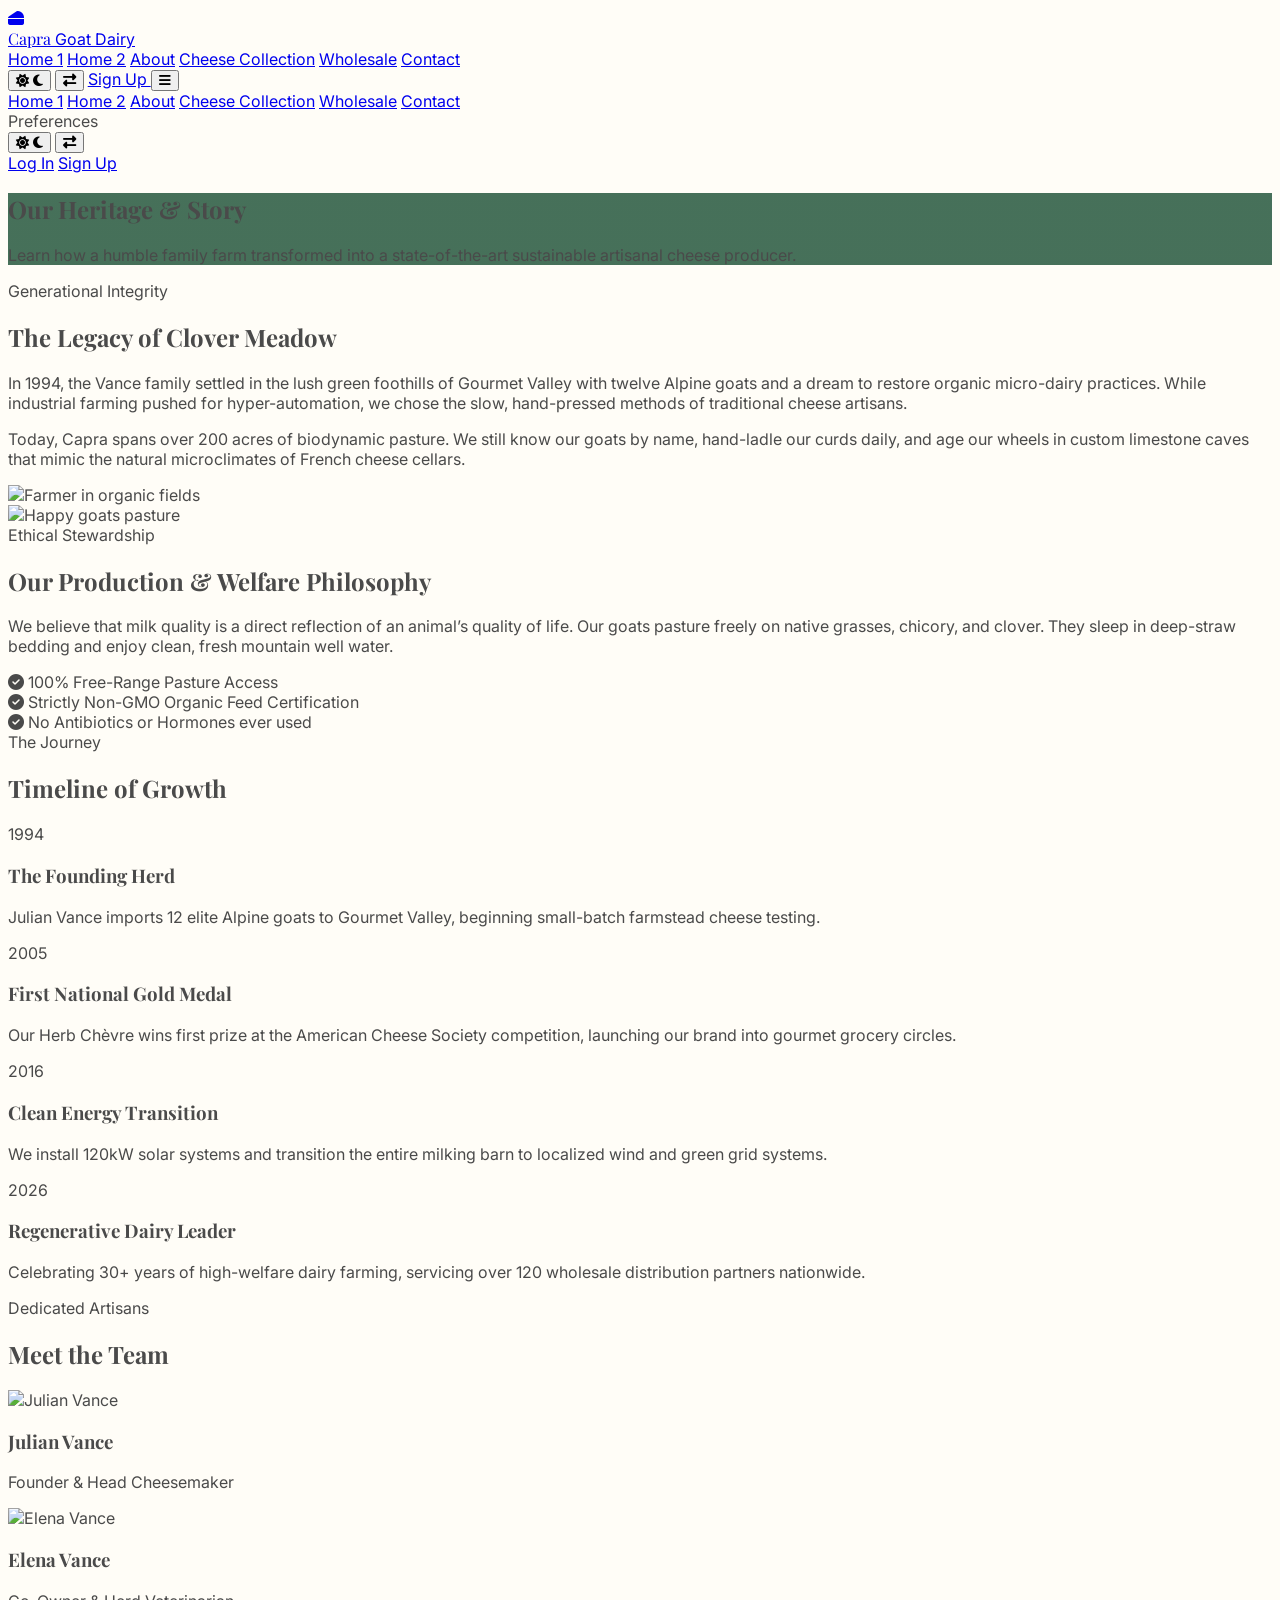
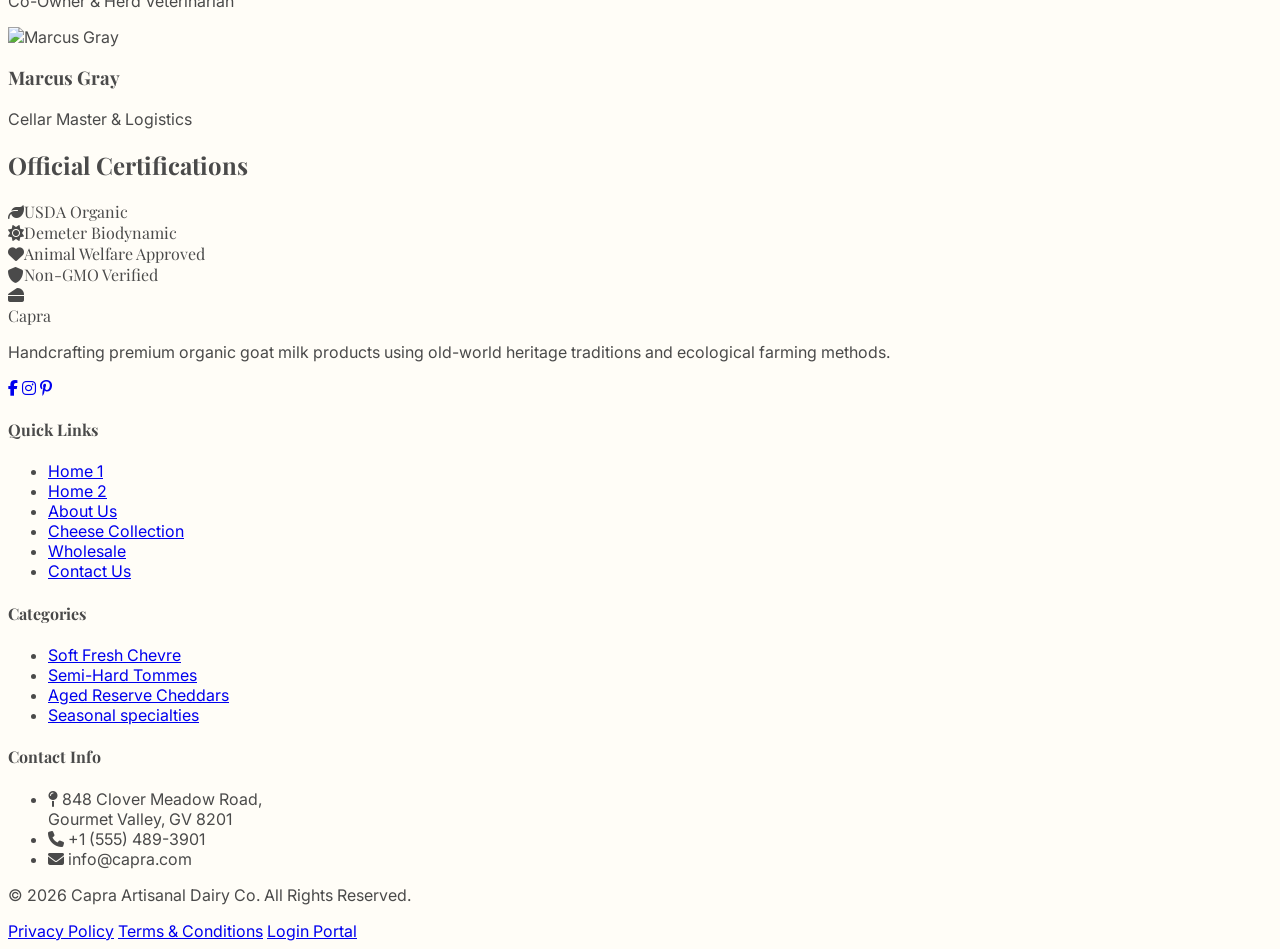
==== about.html @ 6d939532 "index" ====
<!DOCTYPE html>
<html lang="en" dir="ltr" class="scroll-smooth">

<head>
  <meta charset="UTF-8">
  <meta name="viewport" content="width=device-width, initial-scale=1.0">
  <title>Capra | About Our Heritage & Ethical Dairy Values</title>
  <meta name="description"
    content="Learn about Capra's multi-generational story, organic cheesemaking philosophies, animal welfare standards, and dedicated farming team.">
  <link rel="icon" type="image/svg+xml" href="favicon.svg">

  <!-- Tailwind CSS CDN -->
  <script src="https://cdn.tailwindcss.com"></script>
  <script>
    tailwind.config = {
      darkMode: 'class',
      theme: {
        extend: {
          colors: {
            creamWhite: '#FFFDF7',
            sage: '#7CBF7C',
            meadow: '#4CAF50',
            honey: '#F5B941',
            cheese: '#FFD66B',
            orange: '#F28C38',
            forest: '#184D32',
            brown: '#5A3E2B',
            softBeige: '#F8F2E8',
            headingDark: '#173A2E',
            bodyDark: '#4A4A4A',
            mutedDark: '#6E6E6E',
          },
          fontFamily: {
            playfair: ['Playfair Display', 'serif'],
            inter: ['Inter', 'sans-serif'],
          }
        }
      }
    }
  </script>

  <!-- Custom CSS & FontAwesome & AOS -->
  <link rel="stylesheet" href="css/custom.css">
  <link rel="stylesheet" href="https://cdnjs.cloudflare.com/ajax/libs/font-awesome/6.4.0/css/all.min.css">
  <link rel="stylesheet" href="https://unpkg.com/aos@next/dist/aos.css">
</head>

<body
  class="bg-creamWhite text-bodyDark dark:bg-[#111612] dark:text-[#E2E8F0] min-h-screen flex flex-col relative overflow-x-hidden">



  <!-- Scroll Progress -->
  <div id="scroll-progress"></div>

  <!-- Sticky Header / Navbar -->
  <header
    class="sticky top-0 z-50 bg-white/80 dark:bg-[#111612]/80 backdrop-blur-md border-b border-sage/10 shadow-sm transition-all duration-300">
    <div class="max-w-7xl mx-auto px-4 sm:px-6 lg:px-8">
      <div class="flex items-center justify-between h-20">
        <!-- Logo -->
        <a href="index.html" class="flex items-center space-x-3 rtl:space-x-reverse group">
          <div
            class="w-12 h-12 bg-forest dark:bg-sage rounded-xl flex items-center justify-center shadow-lg group-hover:scale-105 transition-transform duration-300">
            <i class="fa-solid fa-cheese text-creamWhite dark:text-forest text-2xl"></i>
          </div>
          <div class="flex flex-col">
            <span
              class="font-playfair font-bold text-2xl text-headingDark dark:text-creamWhite leading-tight tracking-wide">Capra</span>
            <span class="text-[10px] tracking-widest uppercase font-inter text-sage dark:text-cheese font-semibold">Goat
              Dairy</span>
          </div>
        </a>

        <!-- Desktop Navigation -->
        <nav
          class="hidden lg:flex space-x-8 rtl:space-x-reverse font-inter font-medium text-sm lg:text-base animate-fade-in">
          <a href="index.html"
            class="text-bodyDark dark:text-gray-300 hover:text-forest dark:hover:text-sage px-1 py-2 transition-colors">Home
            1</a>
          <a href="home2.html"
            class="text-bodyDark dark:text-gray-300 hover:text-forest dark:hover:text-sage px-1 py-2 transition-colors">Home
            2</a>
          <a href="about.html"
            class="text-forest dark:text-sage border-b-2 border-forest dark:border-sage px-1 py-2 transition-colors">About</a>
          <a href="collection.html"
            class="text-bodyDark dark:text-gray-300 hover:text-forest dark:hover:text-sage px-1 py-2 transition-colors">Cheese
            Collection</a>
          <a href="wholesale.html"
            class="text-bodyDark dark:text-gray-300 hover:text-forest dark:hover:text-sage px-1 py-2 transition-colors">Wholesale</a>
          <a href="contact.html"
            class="text-bodyDark dark:text-gray-300 hover:text-forest dark:hover:text-sage px-1 py-2 transition-colors">Contact</a>
        </nav>

        <!-- Right CTA & Toggles -->
        <div class="flex items-center space-x-2 md:space-x-4 rtl:space-x-reverse">
          <!-- Theme Toggle (Desktop only) -->
          <button
            class="theme-toggle hidden lg:flex w-9 h-9 sm:w-10 sm:h-10 items-center justify-center rounded-lg border border-sage/20 hover:bg-softBeige dark:hover:bg-forest/20 text-forest dark:text-creamWhite transition-all"
            aria-label="Toggle Theme">
            <i class="fa-solid fa-sun dark:hidden"></i>
            <i class="fa-solid fa-moon hidden dark:block"></i>
          </button>

          <!-- RTL Toggle (Desktop only) -->
          <button
            class="rtl-toggle hidden lg:flex w-9 h-9 sm:w-10 sm:h-10 items-center justify-center rounded-lg border border-sage/20 hover:bg-softBeige dark:hover:bg-forest/20 text-forest dark:text-creamWhite transition-all"
            aria-label="Toggle Layout Direction">
            <i class="fa-solid fa-right-left rtl-flip"></i>
          </button>

          <!-- Signup (Desktop only) -->
          <a href="signup.html"
            class="hidden lg:inline-block bg-forest hover:bg-forest/90 dark:bg-sage dark:hover:bg-sage/90 text-creamWhite dark:text-forest font-semibold px-4 py-2 sm:px-6 sm:py-2.5 rounded-lg shadow-md transition-all duration-300 hover:shadow-lg text-xs sm:text-sm">
            Sign Up
          </a>

          <!-- Hamburger Button -->
          <button id="mobile-menu-btn"
            class="lg:hidden w-9 h-9 sm:w-10 sm:h-10 flex items-center justify-center rounded-lg border border-sage/20 text-forest dark:text-creamWhite animate-pulse"
            aria-expanded="false" aria-label="Open menu">
            <i class="fa-solid fa-bars"></i>
          </button>
        </div>
      </div>
    </div>

    <!-- Mobile Slide-out Menu -->
    <div id="mobile-menu"
      class="hidden lg:hidden bg-white dark:bg-[#111612] border-t border-sage/10 px-4 py-6 space-y-4 shadow-xl transition-all duration-300 font-inter">
      <nav class="flex flex-col space-y-3 font-medium">
        <a href="index.html" class="text-bodyDark dark:text-gray-300 py-2 border-b border-sage/5">Home 1</a>
        <a href="home2.html" class="text-bodyDark dark:text-gray-300 py-2 border-b border-sage/5">Home 2</a>
        <a href="about.html" class="text-forest dark:text-sage font-bold py-2 border-b border-sage/5">About</a>
        <a href="collection.html" class="text-bodyDark dark:text-gray-300 py-2 border-b border-sage/5">Cheese
          Collection</a>
        <a href="wholesale.html" class="text-bodyDark dark:text-gray-300 py-2 border-b border-sage/5">Wholesale</a>
        <a href="contact.html" class="text-bodyDark dark:text-gray-300 py-2 border-b border-sage/5">Contact</a>
      </nav>

      <!-- Preferences and Toggles for Mobile/Tablet -->
      <div class="pt-4 border-t border-sage/10 flex items-center justify-between">
        <span class="text-sm font-semibold text-headingDark dark:text-creamWhite">Preferences</span>
        <div class="flex space-x-2 rtl:space-x-reverse">
          <!-- Theme Toggle (Mobile) -->
          <button
            class="theme-toggle w-9 h-9 flex items-center justify-center rounded-lg border border-sage/20 text-forest dark:text-creamWhite hover:bg-softBeige dark:hover:bg-forest/20 transition-all"
            aria-label="Toggle Theme">
            <i class="fa-solid fa-sun dark:hidden"></i>
            <i class="fa-solid fa-moon hidden dark:block"></i>
          </button>

          <!-- RTL Toggle (Mobile) -->
          <button
            class="rtl-toggle w-9 h-9 flex items-center justify-center rounded-lg border border-sage/20 text-forest dark:text-creamWhite hover:bg-softBeige dark:hover:bg-forest/20 transition-all"
            aria-label="Toggle Layout Direction">
            <i class="fa-solid fa-right-left rtl-flip"></i>
          </button>
        </div>
      </div>

      <div class="pt-2 flex flex-col space-y-3">
        <a href="login.html"
          class="text-center text-forest dark:text-sage py-2.5 border border-forest dark:border-sage rounded-lg font-semibold hover:bg-softBeige transition-all">Log
          In</a>
        <a href="signup.html"
          class="text-center bg-forest text-creamWhite dark:bg-sage dark:text-forest py-2.5 rounded-lg font-semibold shadow-md hover:bg-forest/90 transition-all">Sign
          Up</a>
      </div>
    </div>
  </header>

  <!-- Page Banner / Header -->
  <section class="relative py-24 bg-cover bg-center flex items-center"
    style="background-image: linear-gradient(to bottom, rgba(24, 77, 50, 0.8), rgba(24, 77, 50, 0.8)), url('https://images.unsplash.com/photo-1500595046743-cd271d694d30?auto=format&fit=crop&w=1600&q=80');">
    <div class="max-w-7xl mx-auto px-4 sm:px-6 lg:px-8 w-full z-10 text-creamWhite text-center">
      <h1 class="font-playfair font-bold text-4xl md:text-6xl text-white mb-4" data-aos="fade-up">Our Heritage & Story
      </h1>
      <p class="font-inter text-base md:text-lg text-gray-200 max-w-xl mx-auto" data-aos="fade-up" data-aos-delay="100">
        Learn how a humble family farm transformed into a state-of-the-art sustainable artisanal cheese producer.
      </p>
    </div>
  </section>

  <!-- Company Story & Family Farm Heritage -->
  <section class="py-24 bg-white dark:bg-[#111612]">
    <div class="max-w-7xl mx-auto px-4 sm:px-6 lg:px-8">
      <div class="grid grid-cols-1 lg:grid-cols-2 gap-16 items-center">
        <div data-aos="fade-right">
          <span
            class="text-sage dark:text-cheese font-semibold text-sm uppercase tracking-widest font-inter">Generational
            Integrity</span>
          <h2 class="font-playfair font-bold text-3xl md:text-5xl text-headingDark dark:text-creamWhite mt-3 mb-6">The
            Legacy of Clover Meadow</h2>
          <p class="text-mutedDark dark:text-gray-300 text-base md:text-lg mb-6 leading-relaxed">
            In 1994, the Vance family settled in the lush green foothills of Gourmet Valley with twelve Alpine goats and
            a dream to restore organic micro-dairy practices. While industrial farming pushed for hyper-automation, we
            chose the slow, hand-pressed methods of traditional cheese artisans.
          </p>
          <p class="text-mutedDark dark:text-gray-300 text-base md:text-lg mb-8 leading-relaxed">
            Today, Capra spans over 200 acres of biodynamic pasture. We still know our goats by name, hand-ladle our
            curds daily, and age our wheels in custom limestone caves that mimic the natural microclimates of French
            cheese cellars.
          </p>
        </div>

        <div class="relative" data-aos="fade-left">
          <div class="rounded-2xl overflow-hidden shadow-2xl border-4 border-white dark:border-[#1E2721]">
            <img src="https://images.pexels.com/photos/33339085/pexels-photo-33339085.jpeg"
              alt="Farmer in organic fields" class="w-full h-[450px] object-cover">
          </div>
        </div>
      </div>
    </div>
  </section>

  <!-- Philosophy & Animal Welfare -->
  <section class="py-24 bg-softBeige dark:bg-[#131915]">
    <div class="max-w-7xl mx-auto px-4 sm:px-6 lg:px-8">
      <div class="grid grid-cols-1 lg:grid-cols-2 gap-16 items-center">
        <div class="order-2 lg:order-1 relative" data-aos="fade-right">
          <div class="rounded-2xl overflow-hidden shadow-2xl border-4 border-white dark:border-[#1E2721]">
            <img src="https://images.pexels.com/photos/36861200/pexels-photo-36861200.jpeg" alt="Happy goats pasture"
              class="w-full h-[450px] object-cover">
          </div>
        </div>

        <div class="order-1 lg:order-2" data-aos="fade-left">
          <span class="text-sage dark:text-cheese font-semibold text-sm uppercase tracking-widest font-inter">Ethical
            Stewardship</span>
          <h2 class="font-playfair font-bold text-3xl md:text-5xl text-headingDark dark:text-creamWhite mt-3 mb-6">Our
            Production & Welfare Philosophy</h2>
          <p class="text-mutedDark dark:text-gray-300 text-base md:text-lg mb-6 leading-relaxed">
            We believe that milk quality is a direct reflection of an animal’s quality of life. Our goats pasture freely
            on native grasses, chicory, and clover. They sleep in deep-straw bedding and enjoy clean, fresh mountain
            well water.
          </p>
          <div class="space-y-4">
            <div class="flex items-center space-x-3 rtl:space-x-reverse">
              <i class="fa-solid fa-circle-check text-sage text-xl shrink-0"></i>
              <span class="font-inter text-base dark:text-gray-300">100% Free-Range Pasture Access</span>
            </div>
            <div class="flex items-center space-x-3 rtl:space-x-reverse">
              <i class="fa-solid fa-circle-check text-sage text-xl shrink-0"></i>
              <span class="font-inter text-base dark:text-gray-300">Strictly Non-GMO Organic Feed Certification</span>
            </div>
            <div class="flex items-center space-x-3 rtl:space-x-reverse">
              <i class="fa-solid fa-circle-check text-sage text-xl shrink-0"></i>
              <span class="font-inter text-base dark:text-gray-300">No Antibiotics or Hormones ever used</span>
            </div>
          </div>
        </div>
      </div>
    </div>
  </section>

  <!-- Timeline Section -->
  <section class="py-24 bg-white dark:bg-[#111612]">
    <div class="max-w-7xl mx-auto px-4 sm:px-6 lg:px-8">
      <div class="text-center max-w-3xl mx-auto mb-20" data-aos="fade-up">
        <span class="text-sage dark:text-cheese font-semibold text-sm uppercase tracking-widest font-inter">The
          Journey</span>
        <h2 class="font-playfair font-bold text-3xl md:text-5xl text-headingDark dark:text-creamWhite mt-3">Timeline of
          Growth</h2>
      </div>

      <div class="relative border-l-2 border-sage/20 max-w-3xl mx-auto pl-8 space-y-12">
        <!-- Event 1 -->
        <div class="relative" data-aos="fade-up">
          <div
            class="absolute -left-[41px] w-6 h-6 rounded-full bg-forest dark:bg-sage border-4 border-creamWhite dark:border-[#111612]">
          </div>
          <span class="text-xs font-bold text-honey uppercase tracking-wider block font-inter">1994</span>
          <h3 class="font-playfair font-bold text-xl text-headingDark dark:text-creamWhite mt-1 mb-2">The Founding Herd
          </h3>
          <p class="text-sm text-mutedDark dark:text-gray-400">
            Julian Vance imports 12 elite Alpine goats to Gourmet Valley, beginning small-batch farmstead cheese
            testing.
          </p>
        </div>

        <!-- Event 2 -->
        <div class="relative" data-aos="fade-up">
          <div
            class="absolute -left-[41px] w-6 h-6 rounded-full bg-forest dark:bg-sage border-4 border-creamWhite dark:border-[#111612]">
          </div>
          <span class="text-xs font-bold text-honey uppercase tracking-wider block font-inter">2005</span>
          <h3 class="font-playfair font-bold text-xl text-headingDark dark:text-creamWhite mt-1 mb-2">First National
            Gold Medal</h3>
          <p class="text-sm text-mutedDark dark:text-gray-400">
            Our Herb Chèvre wins first prize at the American Cheese Society competition, launching our brand into
            gourmet grocery circles.
          </p>
        </div>

        <!-- Event 3 -->
        <div class="relative" data-aos="fade-up">
          <div
            class="absolute -left-[41px] w-6 h-6 rounded-full bg-forest dark:bg-sage border-4 border-creamWhite dark:border-[#111612]">
          </div>
          <span class="text-xs font-bold text-honey uppercase tracking-wider block font-inter">2016</span>
          <h3 class="font-playfair font-bold text-xl text-headingDark dark:text-creamWhite mt-1 mb-2">Clean Energy
            Transition</h3>
          <p class="text-sm text-mutedDark dark:text-gray-400">
            We install 120kW solar systems and transition the entire milking barn to localized wind and green grid
            systems.
          </p>
        </div>

        <!-- Event 4 -->
        <div class="relative" data-aos="fade-up">
          <div
            class="absolute -left-[41px] w-6 h-6 rounded-full bg-forest dark:bg-sage border-4 border-creamWhite dark:border-[#111612]">
          </div>
          <span class="text-xs font-bold text-honey uppercase tracking-wider block font-inter">2026</span>
          <h3 class="font-playfair font-bold text-xl text-headingDark dark:text-creamWhite mt-1 mb-2">Regenerative Dairy
            Leader</h3>
          <p class="text-sm text-mutedDark dark:text-gray-400">
            Celebrating 30+ years of high-welfare dairy farming, servicing over 120 wholesale distribution partners
            nationwide.
          </p>
        </div>
      </div>
    </div>
  </section>

  <!-- Meet Our Farmers / Team Members -->
  <section class="py-24 bg-softBeige dark:bg-[#131915]">
    <div class="max-w-7xl mx-auto px-4 sm:px-6 lg:px-8">
      <div class="text-center max-w-3xl mx-auto mb-16" data-aos="fade-up">
        <span class="text-sage dark:text-cheese font-semibold text-sm uppercase tracking-widest font-inter">Dedicated
          Artisans</span>
        <h2 class="font-playfair font-bold text-3xl md:text-5xl text-headingDark dark:text-creamWhite mt-3">Meet the
          Team</h2>
      </div>

      <div class="grid grid-cols-1 md:grid-cols-3 gap-8">
        <!-- Team 1 -->
        <div
          class="bg-white dark:bg-[#1E2721] rounded-2xl overflow-hidden shadow-sm border border-sage/10 premium-card text-center pb-8"
          data-aos="fade-up" data-aos-delay="100">
          <div class="h-80 overflow-hidden mb-6">
            <img src="https://images.pexels.com/photos/1222271/pexels-photo-1222271.jpeg?auto=compress&cs=tinysrgb&w=400"
              alt="Julian Vance" class="w-full h-full object-cover">
          </div>
          <h3 class="font-playfair font-bold text-xl text-headingDark dark:text-creamWhite">Julian Vance</h3>
          <p class="text-xs text-sage dark:text-cheese uppercase tracking-wider font-semibold mt-1">Founder & Head
            Cheesemaker</p>
        </div>

        <!-- Team 2 -->
        <div
          class="bg-white dark:bg-[#1E2721] rounded-2xl overflow-hidden shadow-sm border border-sage/10 premium-card text-center pb-8"
          data-aos="fade-up" data-aos-delay="200">
          <div class="h-80 overflow-hidden mb-6">
            <img src="https://images.pexels.com/photos/712513/pexels-photo-712513.jpeg?auto=compress&cs=tinysrgb&w=400"
              alt="Elena Vance" class="w-full h-full object-cover">
          </div>
          <h3 class="font-playfair font-bold text-xl text-headingDark dark:text-creamWhite">Elena Vance</h3>
          <p class="text-xs text-sage dark:text-cheese uppercase tracking-wider font-semibold mt-1">Co-Owner & Herd
            Veterinarian</p>
        </div>

        <!-- Team 3 -->
        <div
          class="bg-white dark:bg-[#1E2721] rounded-2xl overflow-hidden shadow-sm border border-sage/10 premium-card text-center pb-8"
          data-aos="fade-up" data-aos-delay="300">
          <div class="h-80 overflow-hidden mb-6">
            <img src="https://images.pexels.com/photos/2379004/pexels-photo-2379004.jpeg?auto=compress&cs=tinysrgb&w=400"
              alt="Marcus Gray" class="w-full h-full object-cover">
          </div>
          <h3 class="font-playfair font-bold text-xl text-headingDark dark:text-creamWhite">Marcus Gray</h3>
          <p class="text-xs text-sage dark:text-cheese uppercase tracking-wider font-semibold mt-1">Cellar Master &
            Logistics</p>
        </div>
      </div>
    </div>
  </section>

  <!-- Certifications -->
  <section class="py-16 bg-white dark:bg-[#111612]">
    <div class="max-w-7xl mx-auto px-4 sm:px-6 lg:px-8">
      <h2 class="text-center font-playfair font-bold text-2xl md:text-3xl text-headingDark dark:text-creamWhite mb-12">
        Official Certifications</h2>
      <div class="grid grid-cols-2 md:grid-cols-4 gap-8 justify-items-center items-center opacity-65 dark:opacity-85">
        <div class="text-center font-bold text-lg font-playfair text-forest dark:text-sage"><i
            class="fa-solid fa-leaf text-2xl mr-2 text-sage"></i>USDA Organic</div>
        <div class="text-center font-bold text-lg font-playfair text-forest dark:text-sage"><i
            class="fa-solid fa-sun text-2xl mr-2 text-honey"></i>Demeter Biodynamic</div>
        <div class="text-center font-bold text-lg font-playfair text-forest dark:text-sage"><i
            class="fa-solid fa-heart text-2xl mr-2 text-orange"></i>Animal Welfare Approved</div>
        <div class="text-center font-bold text-lg font-playfair text-forest dark:text-sage"><i
            class="fa-solid fa-shield text-2xl mr-2 text-cheese"></i>Non-GMO Verified</div>
      </div>
    </div>
  </section>

  <!-- Footer -->
  <footer
    class="bg-white text-bodyDark dark:bg-[#0E130F] dark:text-[#E2E8F0] pt-16 pb-8 border-t border-sage/10 dark:border-sage/5 mt-auto">
    <div class="max-w-7xl mx-auto px-4 sm:px-6 lg:px-8">
      <div class="grid grid-cols-1 md:grid-cols-5 gap-12 mb-16">
        <!-- Overview -->
        <div class="md:col-span-2">
          <div class="flex items-center space-x-3 rtl:space-x-reverse mb-6">
            <div class="w-10 h-10 bg-forest dark:bg-sage rounded-lg flex items-center justify-center shadow-md">
              <i class="fa-solid fa-cheese text-creamWhite dark:text-forest text-xl"></i>
            </div>
            <span
              class="font-playfair font-bold text-xl text-headingDark dark:text-creamWhite leading-tight">Capra</span>
          </div>
          <p class="text-sm text-mutedDark dark:text-gray-300 mb-6 leading-relaxed max-w-sm">
            Handcrafting premium organic goat milk products using old-world heritage traditions and ecological farming
            methods.
          </p>
          <div class="flex space-x-4 rtl:space-x-reverse">
            <a href="#"
              class="w-10 h-10 rounded-full border border-forest/20 dark:border-sage/30 flex items-center justify-center text-forest dark:text-creamWhite hover:bg-forest hover:text-white dark:hover:bg-sage dark:hover:text-forest transition-all"
              aria-label="Facebook"><i class="fa-brands fa-facebook-f"></i></a>
            <a href="#"
              class="w-10 h-10 rounded-full border border-forest/20 dark:border-sage/30 flex items-center justify-center text-forest dark:text-creamWhite hover:bg-forest hover:text-white dark:hover:bg-sage dark:hover:text-forest transition-all"
              aria-label="Instagram"><i class="fa-brands fa-instagram"></i></a>
            <a href="#"
              class="w-10 h-10 rounded-full border border-forest/20 dark:border-sage/30 flex items-center justify-center text-forest dark:text-creamWhite hover:bg-forest hover:text-white dark:hover:bg-sage dark:hover:text-forest transition-all"
              aria-label="Pinterest"><i class="fa-brands fa-pinterest-p"></i></a>
          </div>
        </div>

        <!-- Quick Links -->
        <div>
          <h4 class="font-playfair font-semibold text-lg text-forest dark:text-cheese mb-4">Quick Links</h4>
          <ul class="space-y-2 text-sm text-mutedDark dark:text-gray-300">
            <li><a href="index.html" class="hover:text-forest dark:hover:text-creamWhite transition-colors">Home 1</a>
            </li>
            <li><a href="home2.html" class="hover:text-forest dark:hover:text-creamWhite transition-colors">Home 2</a>
            </li>
            <li><a href="about.html" class="hover:text-forest dark:hover:text-creamWhite transition-colors">About Us</a>
            </li>
            <li><a href="collection.html" class="hover:text-forest dark:hover:text-creamWhite transition-colors">Cheese
                Collection</a></li>
            <li><a href="wholesale.html"
                class="hover:text-forest dark:hover:text-creamWhite transition-colors">Wholesale</a></li>
            <li><a href="contact.html" class="hover:text-forest dark:hover:text-creamWhite transition-colors">Contact
                Us</a></li>
          </ul>
        </div>

        <!-- Cheese Categories -->
        <div>
          <h4 class="font-playfair font-semibold text-lg text-forest dark:text-cheese mb-4">Categories</h4>
          <ul class="space-y-2 text-sm text-mutedDark dark:text-gray-300">
            <li><a href="collection.html" class="hover:text-forest dark:hover:text-creamWhite transition-colors">Soft
                Fresh Chevre</a></li>
            <li><a href="collection.html"
                class="hover:text-forest dark:hover:text-creamWhite transition-colors">Semi-Hard Tommes</a></li>
            <li><a href="collection.html" class="hover:text-forest dark:hover:text-creamWhite transition-colors">Aged
                Reserve Cheddars</a></li>
            <li><a href="collection.html"
                class="hover:text-forest dark:hover:text-creamWhite transition-colors">Seasonal specialties</a></li>
          </ul>
        </div>

        <!-- Contact Information -->
        <div>
          <h4 class="font-playfair font-semibold text-lg text-forest dark:text-cheese mb-4">Contact Info</h4>
          <ul class="space-y-3 text-sm text-mutedDark dark:text-gray-300">
            <li class="flex items-start space-x-2.5 rtl:space-x-reverse">
              <i class="fa-solid fa-map-pin mt-1 text-forest dark:text-sage"></i>
              <span>848 Clover Meadow Road,<br>Gourmet Valley, GV 8201</span>
            </li>
            <li class="flex items-center space-x-2.5 rtl:space-x-reverse">
              <i class="fa-solid fa-phone text-forest dark:text-sage"></i>
              <span>+1 (555) 489-3901</span>
            </li>
            <li class="flex items-center space-x-2.5 rtl:space-x-reverse">
              <i class="fa-solid fa-envelope text-forest dark:text-sage"></i>
              <span>info@capra.com</span>
            </li>
          </ul>
        </div>
      </div>

      <!-- Bottom Footer -->
      <div
        class="border-t border-forest/10 dark:border-sage/20 pt-8 flex flex-col md:flex-row items-center justify-between text-xs text-mutedDark dark:text-gray-400">
        <p>&copy; 2026 Capra Artisanal Dairy Co. All Rights Reserved.</p>
        <div class="flex space-x-6 rtl:space-x-reverse mt-4 md:mt-0">
          <a href="#" class="hover:text-forest dark:hover:text-creamWhite transition-colors">Privacy Policy</a>
          <a href="#" class="hover:text-forest dark:hover:text-creamWhite transition-colors">Terms & Conditions</a>
          <a href="login.html" class="hover:text-forest dark:hover:text-creamWhite transition-colors">Login Portal</a>
        </div>
      </div>
    </div>
  </footer>

  <!-- Back to Top Button -->
  <button id="back-to-top"
    class="w-12 h-12 bg-honey text-forest hover:bg-forest hover:text-creamWhite rounded-full shadow-2xl flex items-center justify-center transition-all duration-300 hover:-translate-y-1"
    aria-label="Back to Top">
    <i class="fa-solid fa-arrow-up"></i>
  </button>

  <!-- Scripts -->
  <script src="https://unpkg.com/aos@next/dist/aos.js"></script>
  <script src="js/main.js"></script>
  <script>
    AOS.init({
      duration: 800,
      once: true,
      easing: 'ease-out-cubic'
    });
  </script>
</body>

</html>
---- css/custom.css ----
@import url('https://fonts.googleapis.com/css2?family=Inter:wght@300;400;500;600;700&family=Playfair+Display:ital,wght@0,400;0,600;0,700;1,400&display=swap');

/* Basic setups */
:root {
  scroll-behavior: smooth;
}

body {
  font-family: 'Inter', sans-serif;
  background-color: #FFFDF7;
  color: #4A4A4A;
  transition: background-color 0.3s ease, color 0.3s ease;
}

/* Headings font */
h1, h2, h3, h4, h5, h6, .font-playfair {
  font-family: 'Playfair Display', serif;
}



/* Scroll Progress Indicator */
#scroll-progress {
  position: fixed;
  top: 0;
  left: 0;
  height: 4px;
  background: linear-gradient(to right, #7CBF7C, #F5B941);
  width: 0%;
  z-index: 10000;
  transition: width 0.1s ease-out;
}

[dir="rtl"] #scroll-progress {
  left: auto;
  right: 0;
}

/* Back to Top Button */
#back-to-top {
  position: fixed;
  bottom: 30px;
  right: 30px;
  z-index: 99;
  opacity: 0;
  visibility: hidden;
  transition: all 0.3s ease;
}

#back-to-top.show {
  opacity: 1;
  visibility: visible;
}

[dir="rtl"] #back-to-top {
  right: auto;
  left: 30px;
}

/* Floating Shapes */
.floating-shape {
  position: absolute;
  pointer-events: none;
  z-index: 0;
  opacity: 0.12;
  animation: float 8s ease-in-out infinite;
}

.dark .floating-shape {
  opacity: 0.06;
}

@keyframes float {
  0% {
    transform: translateY(0px) rotate(0deg);
  }
  50% {
    transform: translateY(-20px) rotate(10deg);
  }
  100% {
    transform: translateY(0px) rotate(0deg);
  }
}

.floating-shape-delay-1 {
  animation-delay: 2s;
}

.floating-shape-delay-2 {
  animation-delay: 4s;
}

/* Card hover animations */
.premium-card {
  transition: transform 0.4s cubic-bezier(0.165, 0.84, 0.44, 1), box-shadow 0.4s ease;
}
.premium-card:hover {
  transform: translateY(-8px);
}

/* Image zoom transition */
.zoom-img-container {
  overflow: hidden;
}
.zoom-img-container img {
  transition: transform 0.6s cubic-bezier(0.165, 0.84, 0.44, 1);
}
.zoom-img-container:hover img {
  transform: scale(1.08);
}

/* Custom scrollbar */
::-webkit-scrollbar {
  width: 10px;
}
::-webkit-scrollbar-track {
  background: #F8F2E8;
}
.dark ::-webkit-scrollbar-track {
  background: #1A241F;
}
::-webkit-scrollbar-thumb {
  background: #7CBF7C;
  border-radius: 5px;
}
::-webkit-scrollbar-thumb:hover {
  background: #184D32;
}

/* RTL Specific Overrides for components that don't auto-flip */
[dir="rtl"] .rtl-flip {
  transform: scaleX(-1);
}

/* Premium global hover micro-animations for CTA buttons */
button,
a.bg-forest,
a.bg-honey,
a.bg-sage,
a.border-2,
a.border-white\/60 {
  transition: all 0.3s cubic-bezier(0.165, 0.84, 0.44, 1) !important;
}

button:hover,
a.bg-forest:hover,
a.bg-honey:hover,
a.bg-sage:hover,
a.border-2:hover,
a.border-white\/60:hover {
  transform: translateY(-3px) scale(1.02);
  box-shadow: 0 12px 24px rgba(24, 77, 50, 0.15);
}

.dark button:hover,
.dark a.bg-forest:hover,
.dark a.bg-honey:hover,
.dark a.bg-sage:hover,
.dark a.border-2:hover,
.dark a.border-white\/60:hover {
  box-shadow: 0 12px 24px rgba(124, 191, 124, 0.1);
}

button:active,
a.bg-forest:active,
a.bg-honey:active,
a.bg-sage:active,
a.border-2:active,
a.border-white\/60:active {
  transform: translateY(-1px) scale(1.005);
}
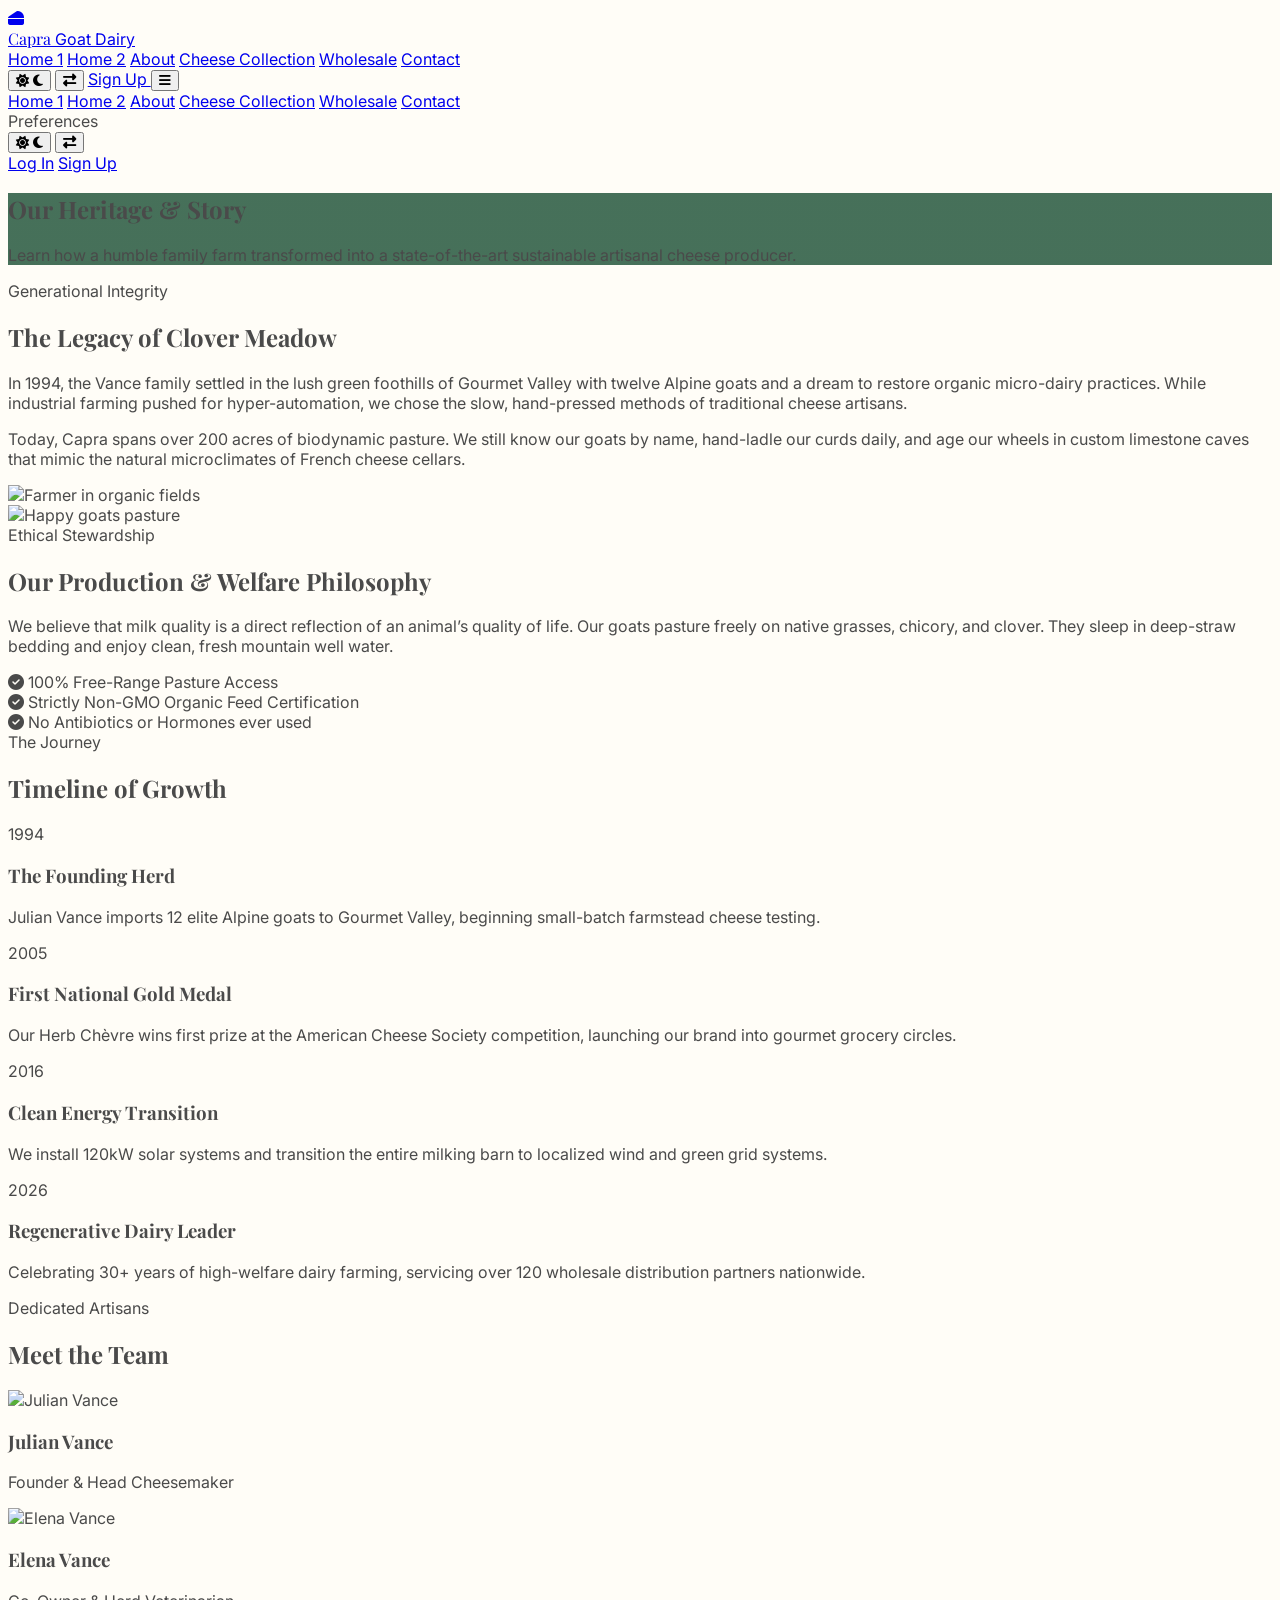
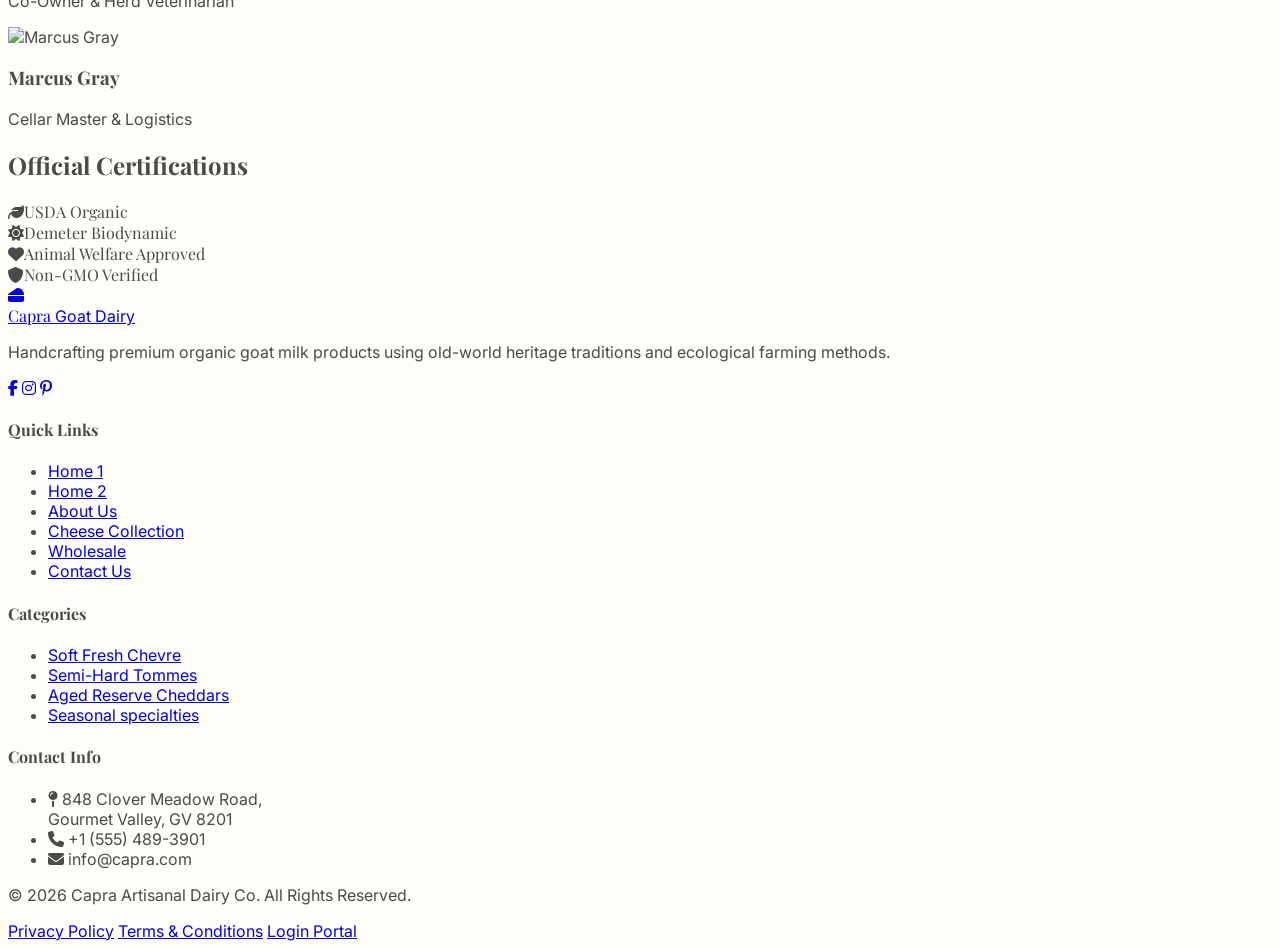
==== commit eeeeeecd: "index" ====
--- a/about.html
+++ b/about.html
@@ -74,7 +74,7 @@
 
         <!-- Desktop Navigation -->
         <nav
-          class="hidden lg:flex space-x-8 rtl:space-x-reverse font-inter font-medium text-sm lg:text-base animate-fade-in">
+          class="hidden lg:flex lg:space-x-4 xl:space-x-8 rtl:space-x-reverse font-inter font-medium text-sm xl:text-base whitespace-nowrap animate-fade-in">
           <a href="index.html"
             class="text-bodyDark dark:text-gray-300 hover:text-forest dark:hover:text-sage px-1 py-2 transition-colors">Home
             1</a>
@@ -399,16 +399,22 @@
   <footer
     class="bg-white text-bodyDark dark:bg-[#0E130F] dark:text-[#E2E8F0] pt-16 pb-8 border-t border-sage/10 dark:border-sage/5 mt-auto">
     <div class="max-w-7xl mx-auto px-4 sm:px-6 lg:px-8">
-      <div class="grid grid-cols-1 md:grid-cols-5 gap-12 mb-16">
+      <div class="grid grid-cols-1 md:grid-cols-2 lg:grid-cols-5 gap-12 mb-16">
         <!-- Overview -->
-        <div class="md:col-span-2">
-          <div class="flex items-center space-x-3 rtl:space-x-reverse mb-6">
-            <div class="w-10 h-10 bg-forest dark:bg-sage rounded-lg flex items-center justify-center shadow-md">
-              <i class="fa-solid fa-cheese text-creamWhite dark:text-forest text-xl"></i>
+        <div class="col-span-1 md:col-span-2 lg:col-span-2">
+          <!-- Logo -->
+          <a href="index.html" class="flex items-center space-x-3 rtl:space-x-reverse group mb-6">
+            <div
+              class="w-12 h-12 bg-forest dark:bg-sage rounded-xl flex items-center justify-center shadow-lg group-hover:scale-105 transition-transform duration-300">
+              <i class="fa-solid fa-cheese text-creamWhite dark:text-forest text-2xl"></i>
             </div>
-            <span
-              class="font-playfair font-bold text-xl text-headingDark dark:text-creamWhite leading-tight">Capra</span>
-          </div>
+            <div class="flex flex-col">
+              <span
+                class="font-playfair font-bold text-2xl text-headingDark dark:text-creamWhite leading-tight tracking-wide group-hover:text-forest dark:group-hover:text-sage transition-colors">Capra</span>
+              <span class="text-[10px] tracking-widest uppercase font-inter text-sage dark:text-cheese font-semibold">Goat
+                Dairy</span>
+            </div>
+          </a>
           <p class="text-sm text-mutedDark dark:text-gray-300 mb-6 leading-relaxed max-w-sm">
             Handcrafting premium organic goat milk products using old-world heritage traditions and ecological farming
             methods.
@@ -427,7 +433,7 @@
         </div>
 
         <!-- Quick Links -->
-        <div>
+        <div class="col-span-1">
           <h4 class="font-playfair font-semibold text-lg text-forest dark:text-cheese mb-4">Quick Links</h4>
           <ul class="space-y-2 text-sm text-mutedDark dark:text-gray-300">
             <li><a href="index.html" class="hover:text-forest dark:hover:text-creamWhite transition-colors">Home 1</a>
@@ -446,7 +452,7 @@
         </div>
 
         <!-- Cheese Categories -->
-        <div>
+        <div class="col-span-1">
           <h4 class="font-playfair font-semibold text-lg text-forest dark:text-cheese mb-4">Categories</h4>
           <ul class="space-y-2 text-sm text-mutedDark dark:text-gray-300">
             <li><a href="collection.html" class="hover:text-forest dark:hover:text-creamWhite transition-colors">Soft
@@ -461,7 +467,7 @@
         </div>
 
         <!-- Contact Information -->
-        <div>
+        <div class="col-span-1 md:col-span-2 lg:col-span-1">
           <h4 class="font-playfair font-semibold text-lg text-forest dark:text-cheese mb-4">Contact Info</h4>
           <ul class="space-y-3 text-sm text-mutedDark dark:text-gray-300">
             <li class="flex items-start space-x-2.5 rtl:space-x-reverse">
--- a/css/custom.css
+++ b/css/custom.css
@@ -170,3 +170,11 @@
   transform: translateY(-1px) scale(1.005);
 }
 
+/* Accordion details/summary overrides */
+summary::-webkit-details-marker {
+  display: none;
+}
+summary {
+  list-style: none;
+}
+
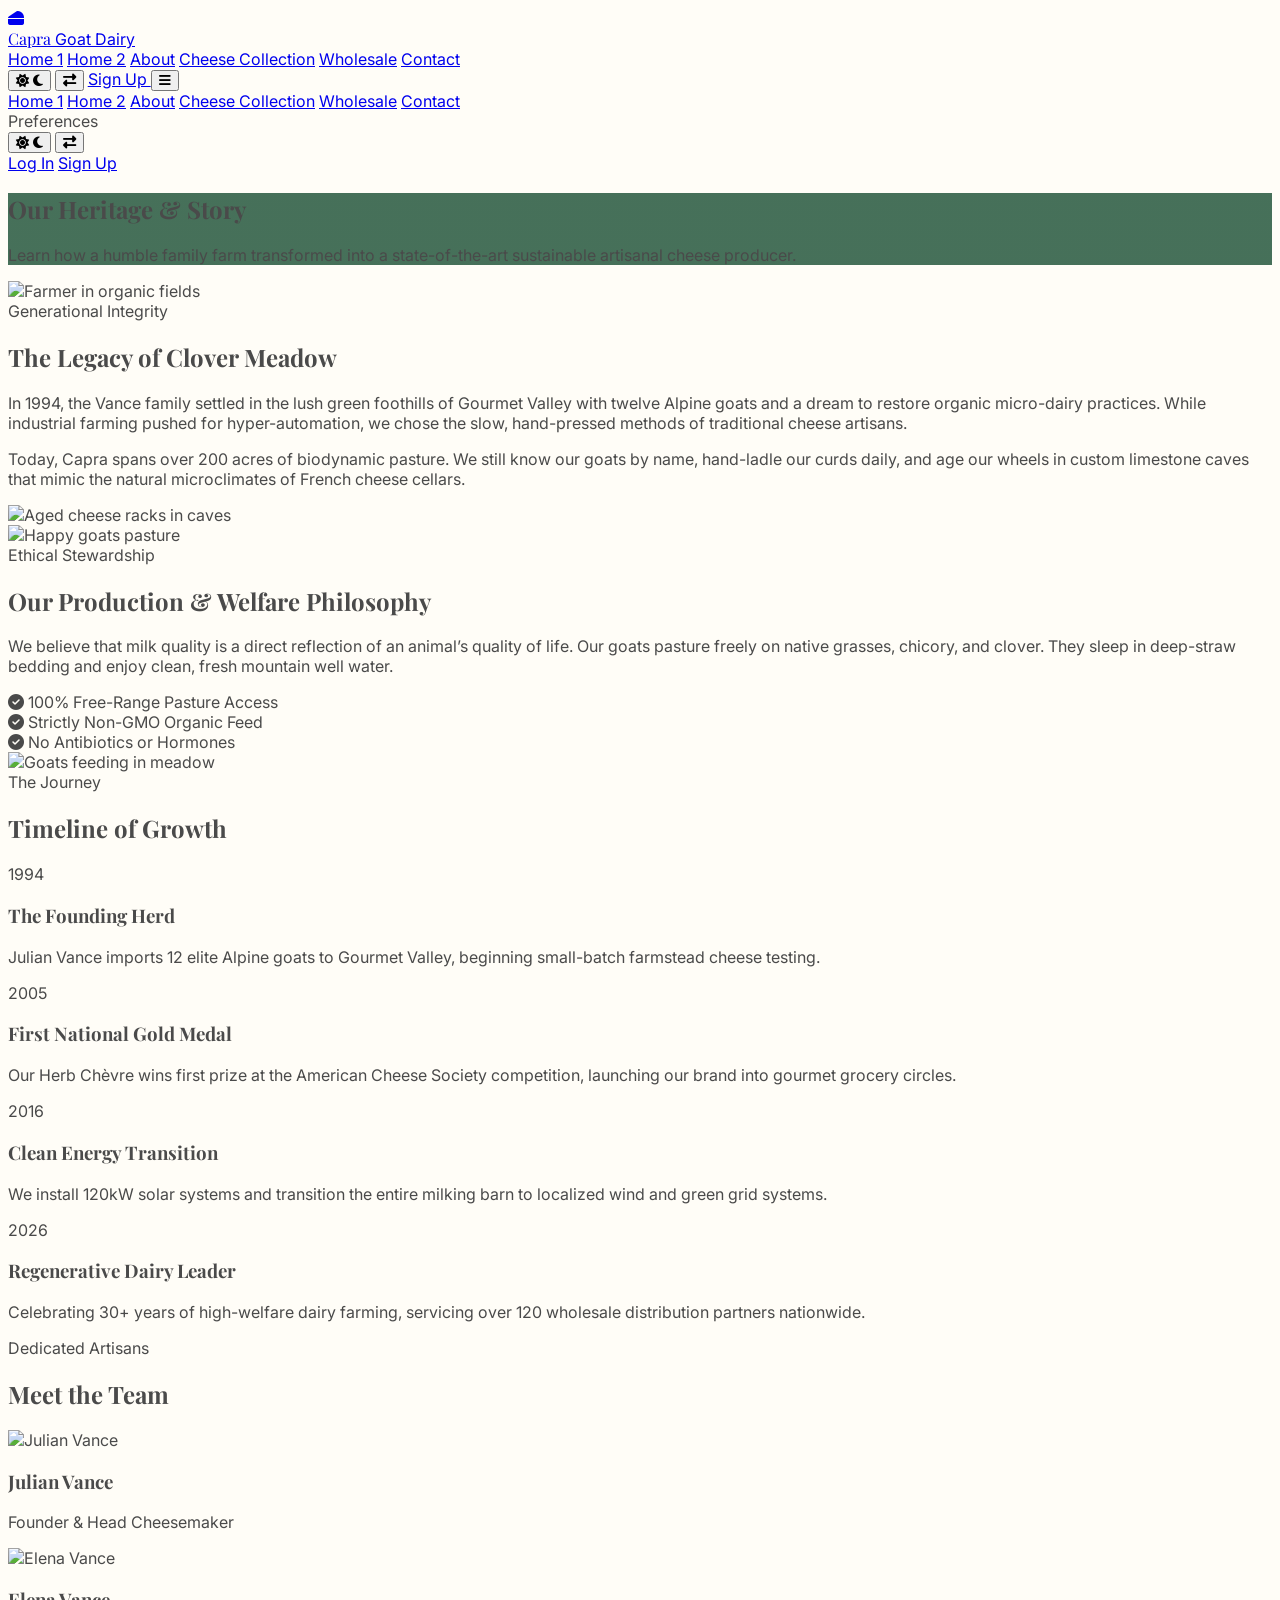
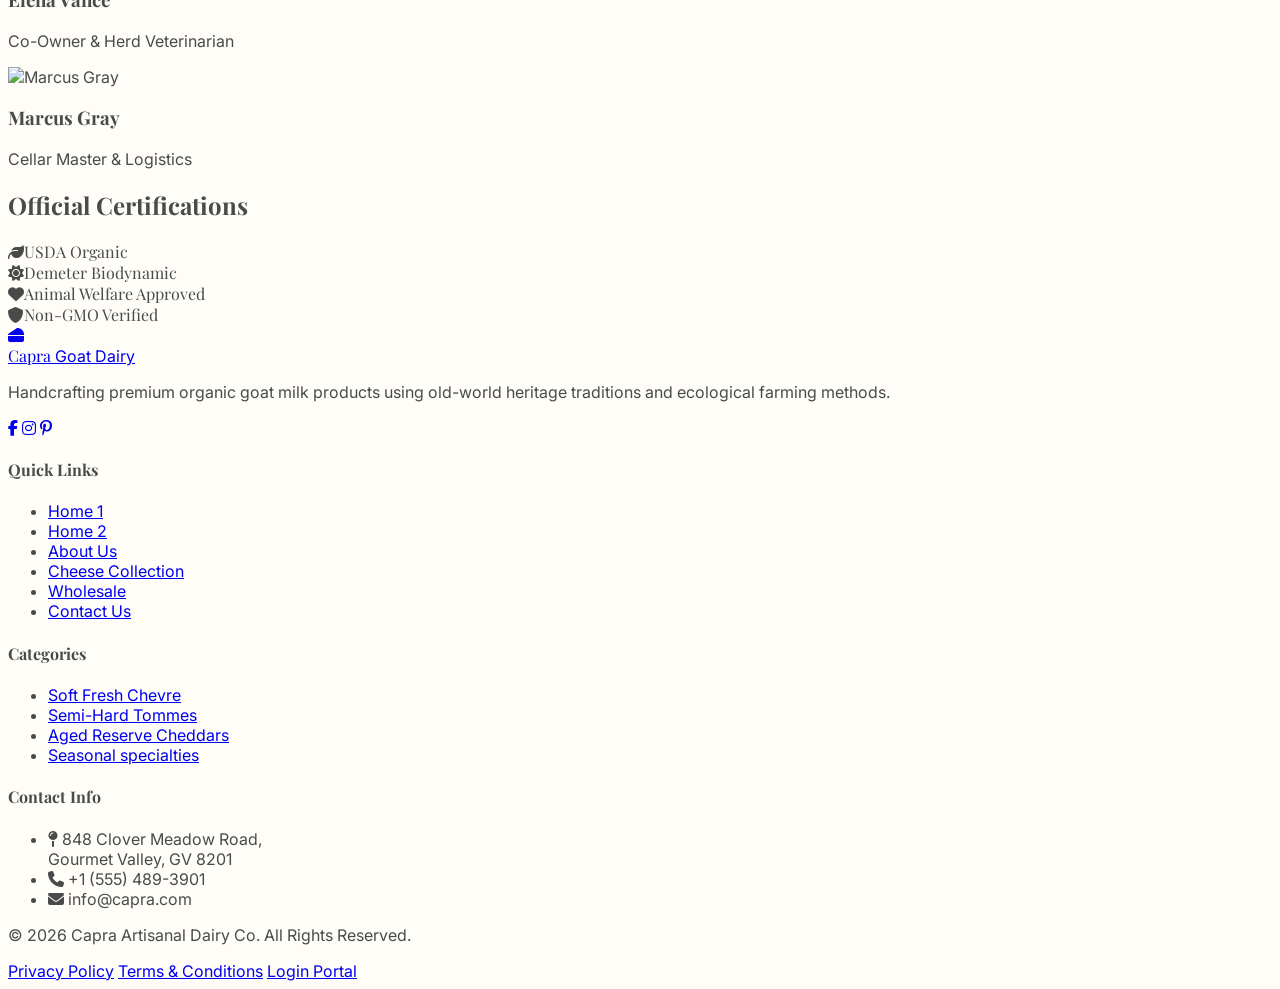
==== commit 2f01319d: "about" ====
--- a/about.html
+++ b/about.html
@@ -50,9 +50,6 @@
 
 
 
-  <!-- Scroll Progress -->
-  <div id="scroll-progress"></div>
-
   <!-- Sticky Header / Navbar -->
   <header
     class="sticky top-0 z-50 bg-white/80 dark:bg-[#111612]/80 backdrop-blur-md border-b border-sage/10 shadow-sm transition-all duration-300">
@@ -171,7 +168,7 @@
   </header>
 
   <!-- Page Banner / Header -->
-  <section class="relative py-24 bg-cover bg-center flex items-center"
+  <section class="relative py-16 md:py-20 bg-cover bg-center flex items-center"
     style="background-image: linear-gradient(to bottom, rgba(24, 77, 50, 0.8), rgba(24, 77, 50, 0.8)), url('https://images.unsplash.com/photo-1500595046743-cd271d694d30?auto=format&fit=crop&w=1600&q=80');">
     <div class="max-w-7xl mx-auto px-4 sm:px-6 lg:px-8 w-full z-10 text-creamWhite text-center">
       <h1 class="font-playfair font-bold text-4xl md:text-6xl text-white mb-4" data-aos="fade-up">Our Heritage & Story
@@ -183,31 +180,41 @@
   </section>
 
   <!-- Company Story & Family Farm Heritage -->
-  <section class="py-24 bg-white dark:bg-[#111612]">
-    <div class="max-w-7xl mx-auto px-4 sm:px-6 lg:px-8">
-      <div class="grid grid-cols-1 lg:grid-cols-2 gap-16 items-center">
-        <div data-aos="fade-right">
+  <section class="py-12 md:py-16 bg-white dark:bg-[#111612]">
+    <div class="max-w-7xl mx-auto px-4 sm:px-6 lg:px-8">
+      <div class="grid grid-cols-1 lg:grid-cols-3 gap-8 lg:gap-12 items-center">
+        <!-- Left Image -->
+        <div class="relative w-full max-w-md mx-auto lg:max-w-none" data-aos="fade-right">
+          <div class="rounded-2xl overflow-hidden shadow-2xl border-4 border-white dark:border-[#1E2721] aspect-[3/4] lg:aspect-none lg:h-[420px]">
+            <img src="https://images.pexels.com/photos/33339085/pexels-photo-33339085.jpeg"
+              alt="Farmer in organic fields" class="w-full h-full object-cover">
+          </div>
+        </div>
+
+        <!-- Middle Content -->
+        <div data-aos="fade-up" class="text-center lg:text-left">
           <span
             class="text-sage dark:text-cheese font-semibold text-sm uppercase tracking-widest font-inter">Generational
             Integrity</span>
-          <h2 class="font-playfair font-bold text-3xl md:text-5xl text-headingDark dark:text-creamWhite mt-3 mb-6">The
+          <h2 class="font-playfair font-bold text-3xl md:text-4xl text-headingDark dark:text-creamWhite mt-3 mb-6">The
             Legacy of Clover Meadow</h2>
-          <p class="text-mutedDark dark:text-gray-300 text-base md:text-lg mb-6 leading-relaxed">
+          <p class="text-mutedDark dark:text-gray-300 text-sm md:text-base mb-6 leading-relaxed">
             In 1994, the Vance family settled in the lush green foothills of Gourmet Valley with twelve Alpine goats and
             a dream to restore organic micro-dairy practices. While industrial farming pushed for hyper-automation, we
             chose the slow, hand-pressed methods of traditional cheese artisans.
           </p>
-          <p class="text-mutedDark dark:text-gray-300 text-base md:text-lg mb-8 leading-relaxed">
+          <p class="text-mutedDark dark:text-gray-300 text-sm md:text-base leading-relaxed">
             Today, Capra spans over 200 acres of biodynamic pasture. We still know our goats by name, hand-ladle our
             curds daily, and age our wheels in custom limestone caves that mimic the natural microclimates of French
             cheese cellars.
           </p>
         </div>
 
-        <div class="relative" data-aos="fade-left">
-          <div class="rounded-2xl overflow-hidden shadow-2xl border-4 border-white dark:border-[#1E2721]">
-            <img src="https://images.pexels.com/photos/33339085/pexels-photo-33339085.jpeg"
-              alt="Farmer in organic fields" class="w-full h-[450px] object-cover">
+        <!-- Right Image -->
+        <div class="relative w-full max-w-md mx-auto lg:max-w-none" data-aos="fade-left">
+          <div class="rounded-2xl overflow-hidden shadow-2xl border-4 border-white dark:border-[#1E2721] aspect-[3/4] lg:aspect-none lg:h-[420px]">
+            <img src="https://images.pexels.com/photos/10692469/pexels-photo-10692469.jpeg"
+              alt="Aged cheese racks in caves" class="w-full h-full object-cover">
           </div>
         </div>
       </div>
@@ -215,49 +222,59 @@
   </section>
 
   <!-- Philosophy & Animal Welfare -->
-  <section class="py-24 bg-softBeige dark:bg-[#131915]">
-    <div class="max-w-7xl mx-auto px-4 sm:px-6 lg:px-8">
-      <div class="grid grid-cols-1 lg:grid-cols-2 gap-16 items-center">
-        <div class="order-2 lg:order-1 relative" data-aos="fade-right">
-          <div class="rounded-2xl overflow-hidden shadow-2xl border-4 border-white dark:border-[#1E2721]">
+  <section class="py-12 md:py-16 bg-softBeige dark:bg-[#131915]">
+    <div class="max-w-7xl mx-auto px-4 sm:px-6 lg:px-8">
+      <div class="grid grid-cols-1 lg:grid-cols-3 gap-8 lg:gap-12 items-center">
+        <!-- Left Image -->
+        <div class="relative w-full max-w-md mx-auto lg:max-w-none" data-aos="fade-right">
+          <div class="rounded-2xl overflow-hidden shadow-2xl border-4 border-white dark:border-[#1E2721] aspect-[3/4] lg:aspect-none lg:h-[420px]">
             <img src="https://images.pexels.com/photos/36861200/pexels-photo-36861200.jpeg" alt="Happy goats pasture"
-              class="w-full h-[450px] object-cover">
-          </div>
-        </div>
-
-        <div class="order-1 lg:order-2" data-aos="fade-left">
+              class="w-full h-full object-cover">
+          </div>
+        </div>
+
+        <!-- Middle Content -->
+        <div data-aos="fade-up" class="text-center lg:text-left">
           <span class="text-sage dark:text-cheese font-semibold text-sm uppercase tracking-widest font-inter">Ethical
             Stewardship</span>
-          <h2 class="font-playfair font-bold text-3xl md:text-5xl text-headingDark dark:text-creamWhite mt-3 mb-6">Our
+          <h2 class="font-playfair font-bold text-3xl md:text-4xl text-headingDark dark:text-creamWhite mt-3 mb-6">Our
             Production & Welfare Philosophy</h2>
-          <p class="text-mutedDark dark:text-gray-300 text-base md:text-lg mb-6 leading-relaxed">
+          <p class="text-mutedDark dark:text-gray-300 text-sm md:text-base mb-6 leading-relaxed">
             We believe that milk quality is a direct reflection of an animal’s quality of life. Our goats pasture freely
             on native grasses, chicory, and clover. They sleep in deep-straw bedding and enjoy clean, fresh mountain
             well water.
           </p>
-          <div class="space-y-4">
+          <div class="space-y-3 text-left w-full flex flex-col items-center lg:items-start">
             <div class="flex items-center space-x-3 rtl:space-x-reverse">
-              <i class="fa-solid fa-circle-check text-sage text-xl shrink-0"></i>
-              <span class="font-inter text-base dark:text-gray-300">100% Free-Range Pasture Access</span>
+              <i class="fa-solid fa-circle-check text-sage text-lg shrink-0"></i>
+              <span class="font-inter text-sm dark:text-gray-300">100% Free-Range Pasture Access</span>
             </div>
             <div class="flex items-center space-x-3 rtl:space-x-reverse">
-              <i class="fa-solid fa-circle-check text-sage text-xl shrink-0"></i>
-              <span class="font-inter text-base dark:text-gray-300">Strictly Non-GMO Organic Feed Certification</span>
+              <i class="fa-solid fa-circle-check text-sage text-lg shrink-0"></i>
+              <span class="font-inter text-sm dark:text-gray-300">Strictly Non-GMO Organic Feed</span>
             </div>
             <div class="flex items-center space-x-3 rtl:space-x-reverse">
-              <i class="fa-solid fa-circle-check text-sage text-xl shrink-0"></i>
-              <span class="font-inter text-base dark:text-gray-300">No Antibiotics or Hormones ever used</span>
+              <i class="fa-solid fa-circle-check text-sage text-lg shrink-0"></i>
+              <span class="font-inter text-sm dark:text-gray-300">No Antibiotics or Hormones</span>
             </div>
           </div>
         </div>
+
+        <!-- Right Image -->
+        <div class="relative w-full max-w-md mx-auto lg:max-w-none" data-aos="fade-left">
+          <div class="rounded-2xl overflow-hidden shadow-2xl border-4 border-white dark:border-[#1E2721] aspect-[3/4] lg:aspect-none lg:h-[420px]">
+            <img src="https://images.pexels.com/photos/7817779/pexels-photo-7817779.jpeg" alt="Goats feeding in meadow"
+              class="w-full h-full object-cover">
+          </div>
+        </div>
       </div>
     </div>
   </section>
 
   <!-- Timeline Section -->
-  <section class="py-24 bg-white dark:bg-[#111612]">
-    <div class="max-w-7xl mx-auto px-4 sm:px-6 lg:px-8">
-      <div class="text-center max-w-3xl mx-auto mb-20" data-aos="fade-up">
+  <section class="py-12 md:py-16 bg-white dark:bg-[#111612]">
+    <div class="max-w-7xl mx-auto px-4 sm:px-6 lg:px-8">
+      <div class="text-center max-w-3xl mx-auto mb-10 md:mb-12" data-aos="fade-up">
         <span class="text-sage dark:text-cheese font-semibold text-sm uppercase tracking-widest font-inter">The
           Journey</span>
         <h2 class="font-playfair font-bold text-3xl md:text-5xl text-headingDark dark:text-creamWhite mt-3">Timeline of
@@ -325,9 +342,9 @@
   </section>
 
   <!-- Meet Our Farmers / Team Members -->
-  <section class="py-24 bg-softBeige dark:bg-[#131915]">
-    <div class="max-w-7xl mx-auto px-4 sm:px-6 lg:px-8">
-      <div class="text-center max-w-3xl mx-auto mb-16" data-aos="fade-up">
+  <section class="py-12 md:py-16 bg-softBeige dark:bg-[#131915]">
+    <div class="max-w-7xl mx-auto px-4 sm:px-6 lg:px-8">
+      <div class="text-center max-w-3xl mx-auto mb-10" data-aos="fade-up">
         <span class="text-sage dark:text-cheese font-semibold text-sm uppercase tracking-widest font-inter">Dedicated
           Artisans</span>
         <h2 class="font-playfair font-bold text-3xl md:text-5xl text-headingDark dark:text-creamWhite mt-3">Meet the
@@ -378,9 +395,9 @@
   </section>
 
   <!-- Certifications -->
-  <section class="py-16 bg-white dark:bg-[#111612]">
-    <div class="max-w-7xl mx-auto px-4 sm:px-6 lg:px-8">
-      <h2 class="text-center font-playfair font-bold text-2xl md:text-3xl text-headingDark dark:text-creamWhite mb-12">
+  <section class="py-10 md:py-12 bg-white dark:bg-[#111612]">
+    <div class="max-w-7xl mx-auto px-4 sm:px-6 lg:px-8">
+      <h2 class="text-center font-playfair font-bold text-2xl md:text-3xl text-headingDark dark:text-creamWhite mb-8">
         Official Certifications</h2>
       <div class="grid grid-cols-2 md:grid-cols-4 gap-8 justify-items-center items-center opacity-65 dark:opacity-85">
         <div class="text-center font-bold text-lg font-playfair text-forest dark:text-sage"><i
@@ -401,7 +418,7 @@
     <div class="max-w-7xl mx-auto px-4 sm:px-6 lg:px-8">
       <div class="grid grid-cols-1 md:grid-cols-2 lg:grid-cols-5 gap-12 mb-16">
         <!-- Overview -->
-        <div class="col-span-1 md:col-span-2 lg:col-span-2">
+        <div class="col-span-1 md:col-span-1 lg:col-span-2">
           <!-- Logo -->
           <a href="index.html" class="flex items-center space-x-3 rtl:space-x-reverse group mb-6">
             <div
@@ -421,19 +438,19 @@
           </p>
           <div class="flex space-x-4 rtl:space-x-reverse">
             <a href="#"
-              class="w-10 h-10 rounded-full border border-forest/20 dark:border-sage/30 flex items-center justify-center text-forest dark:text-creamWhite hover:bg-forest hover:text-white dark:hover:bg-sage dark:hover:text-forest transition-all"
-              aria-label="Facebook"><i class="fa-brands fa-facebook-f"></i></a>
+               class="w-10 h-10 rounded-full border border-forest/20 dark:border-sage/30 flex items-center justify-center text-forest dark:text-creamWhite hover:bg-forest hover:text-white dark:hover:bg-sage dark:hover:text-forest transition-all"
+               aria-label="Facebook"><i class="fa-brands fa-facebook-f"></i></a>
             <a href="#"
-              class="w-10 h-10 rounded-full border border-forest/20 dark:border-sage/30 flex items-center justify-center text-forest dark:text-creamWhite hover:bg-forest hover:text-white dark:hover:bg-sage dark:hover:text-forest transition-all"
-              aria-label="Instagram"><i class="fa-brands fa-instagram"></i></a>
+               class="w-10 h-10 rounded-full border border-forest/20 dark:border-sage/30 flex items-center justify-center text-forest dark:text-creamWhite hover:bg-forest hover:text-white dark:hover:bg-sage dark:hover:text-forest transition-all"
+               aria-label="Instagram"><i class="fa-brands fa-instagram"></i></a>
             <a href="#"
-              class="w-10 h-10 rounded-full border border-forest/20 dark:border-sage/30 flex items-center justify-center text-forest dark:text-creamWhite hover:bg-forest hover:text-white dark:hover:bg-sage dark:hover:text-forest transition-all"
-              aria-label="Pinterest"><i class="fa-brands fa-pinterest-p"></i></a>
+               class="w-10 h-10 rounded-full border border-forest/20 dark:border-sage/30 flex items-center justify-center text-forest dark:text-creamWhite hover:bg-forest hover:text-white dark:hover:bg-sage dark:hover:text-forest transition-all"
+               aria-label="Pinterest"><i class="fa-brands fa-pinterest-p"></i></a>
           </div>
         </div>
 
         <!-- Quick Links -->
-        <div class="col-span-1">
+        <div class="col-span-1 md:col-span-1 lg:col-span-1">
           <h4 class="font-playfair font-semibold text-lg text-forest dark:text-cheese mb-4">Quick Links</h4>
           <ul class="space-y-2 text-sm text-mutedDark dark:text-gray-300">
             <li><a href="index.html" class="hover:text-forest dark:hover:text-creamWhite transition-colors">Home 1</a>
@@ -452,7 +469,7 @@
         </div>
 
         <!-- Cheese Categories -->
-        <div class="col-span-1">
+        <div class="col-span-1 md:col-span-1 lg:col-span-1">
           <h4 class="font-playfair font-semibold text-lg text-forest dark:text-cheese mb-4">Categories</h4>
           <ul class="space-y-2 text-sm text-mutedDark dark:text-gray-300">
             <li><a href="collection.html" class="hover:text-forest dark:hover:text-creamWhite transition-colors">Soft
@@ -467,7 +484,7 @@
         </div>
 
         <!-- Contact Information -->
-        <div class="col-span-1 md:col-span-2 lg:col-span-1">
+        <div class="col-span-1 md:col-span-1 lg:col-span-1">
           <h4 class="font-playfair font-semibold text-lg text-forest dark:text-cheese mb-4">Contact Info</h4>
           <ul class="space-y-3 text-sm text-mutedDark dark:text-gray-300">
             <li class="flex items-start space-x-2.5 rtl:space-x-reverse">
--- a/css/custom.css
+++ b/css/custom.css
@@ -10,6 +10,11 @@
   background-color: #FFFDF7;
   color: #4A4A4A;
   transition: background-color 0.3s ease, color 0.3s ease;
+  overflow-x: hidden;
+}
+
+html {
+  overflow-x: hidden;
 }
 
 /* Headings font */
@@ -19,22 +24,7 @@
 
 
 
-/* Scroll Progress Indicator */
-#scroll-progress {
-  position: fixed;
-  top: 0;
-  left: 0;
-  height: 4px;
-  background: linear-gradient(to right, #7CBF7C, #F5B941);
-  width: 0%;
-  z-index: 10000;
-  transition: width 0.1s ease-out;
-}
 
-[dir="rtl"] #scroll-progress {
-  left: auto;
-  right: 0;
-}
 
 /* Back to Top Button */
 #back-to-top {
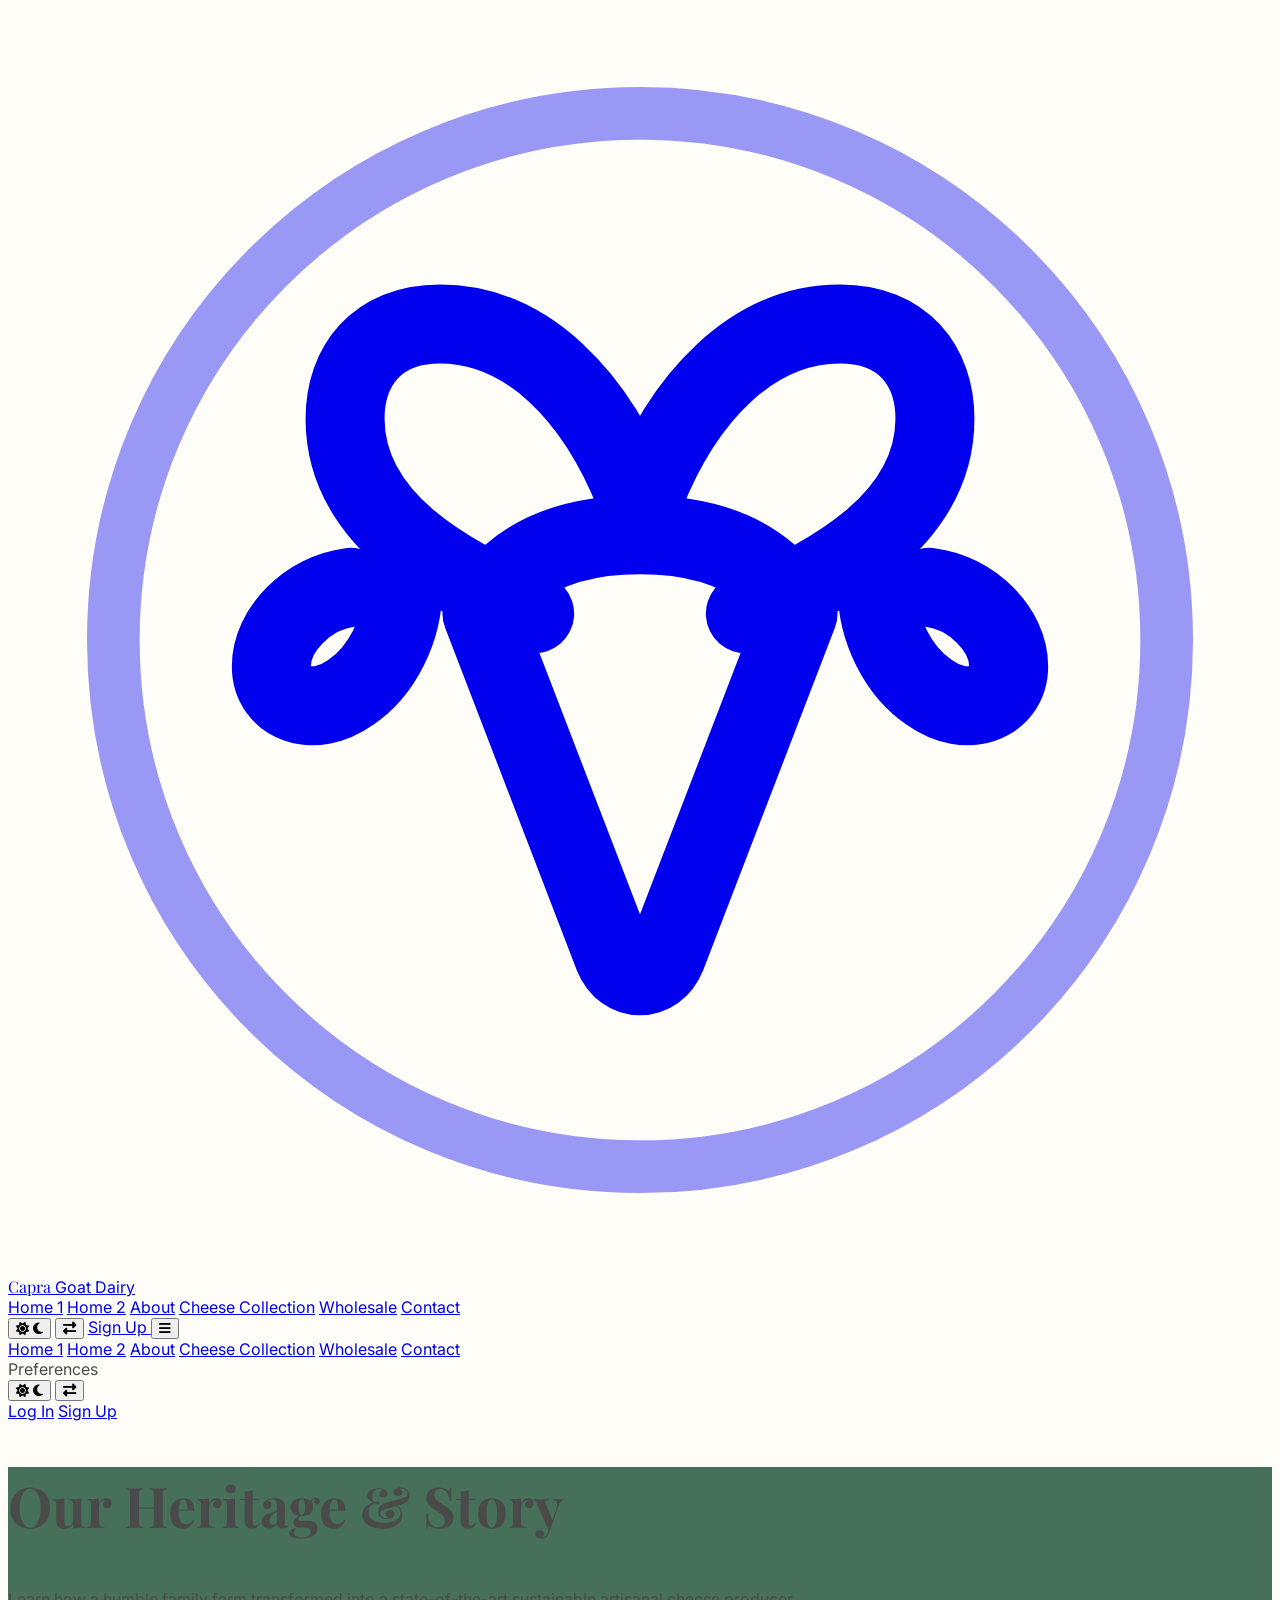
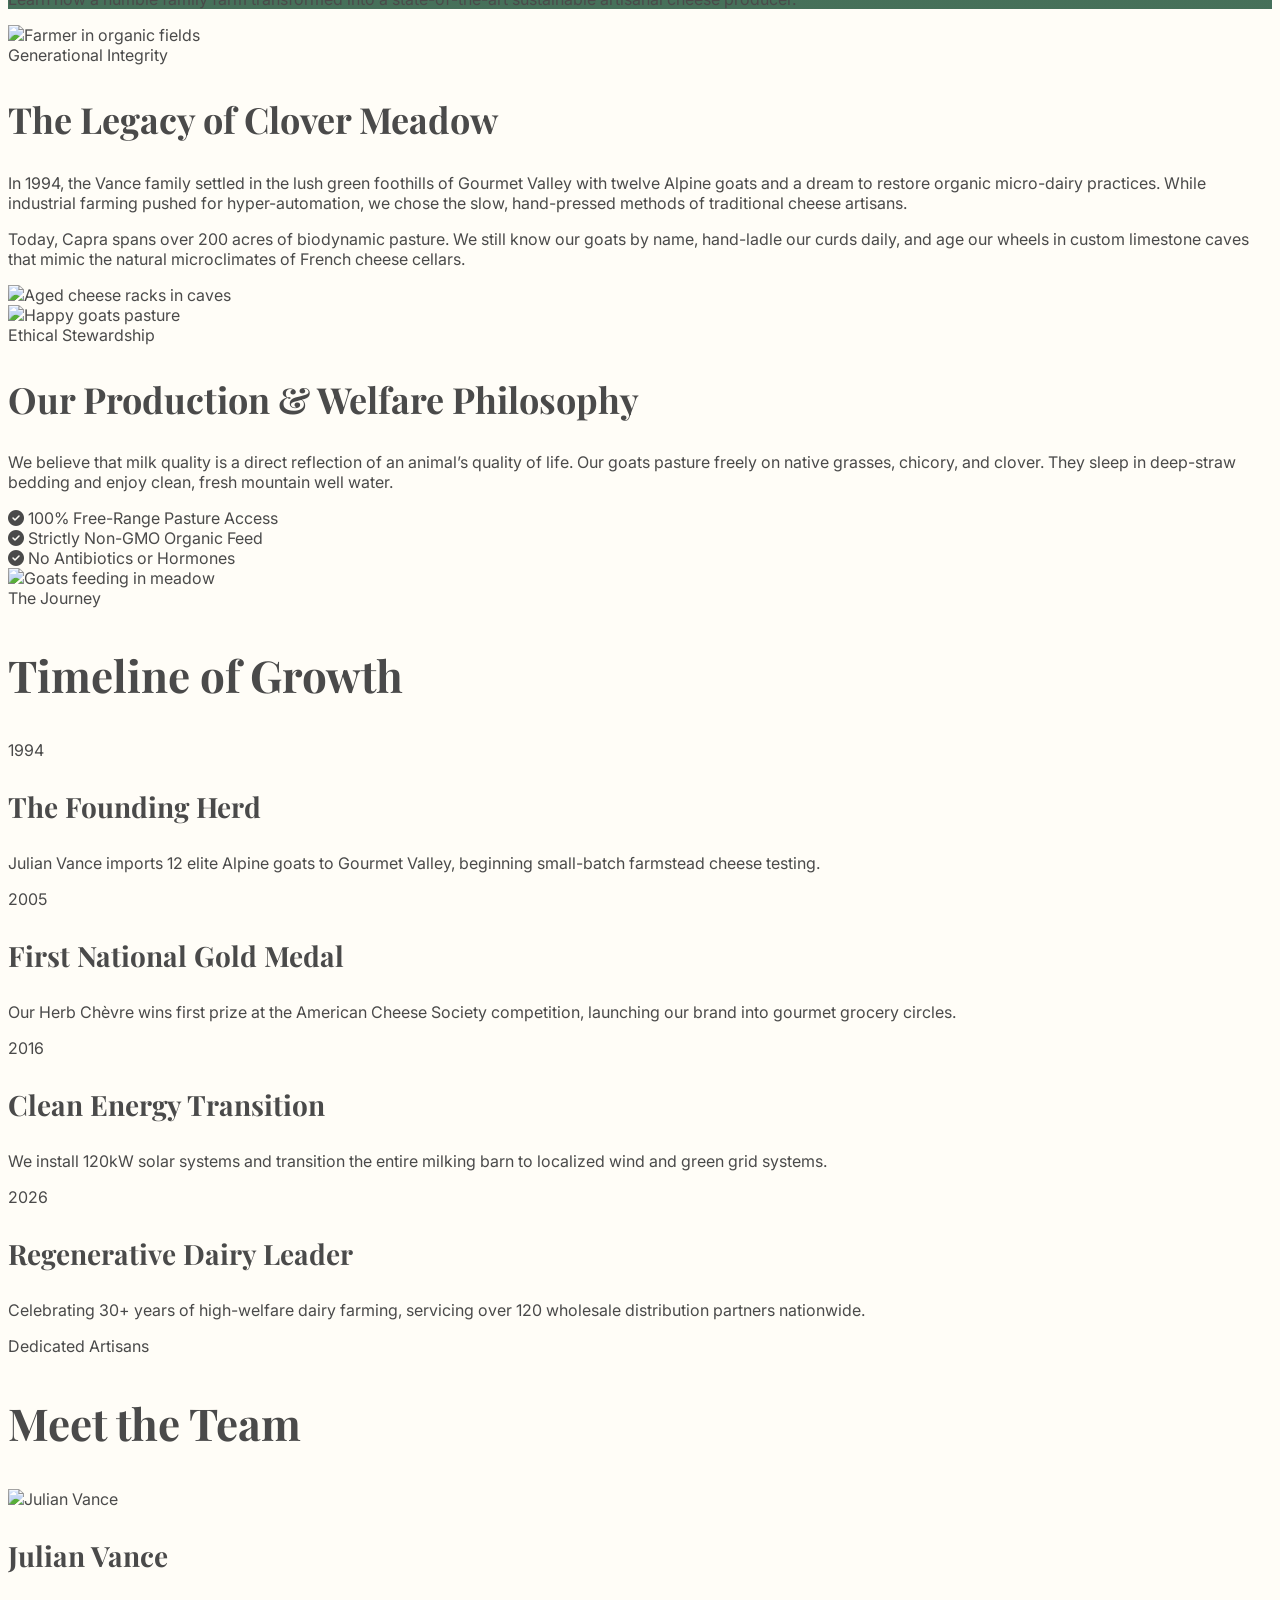
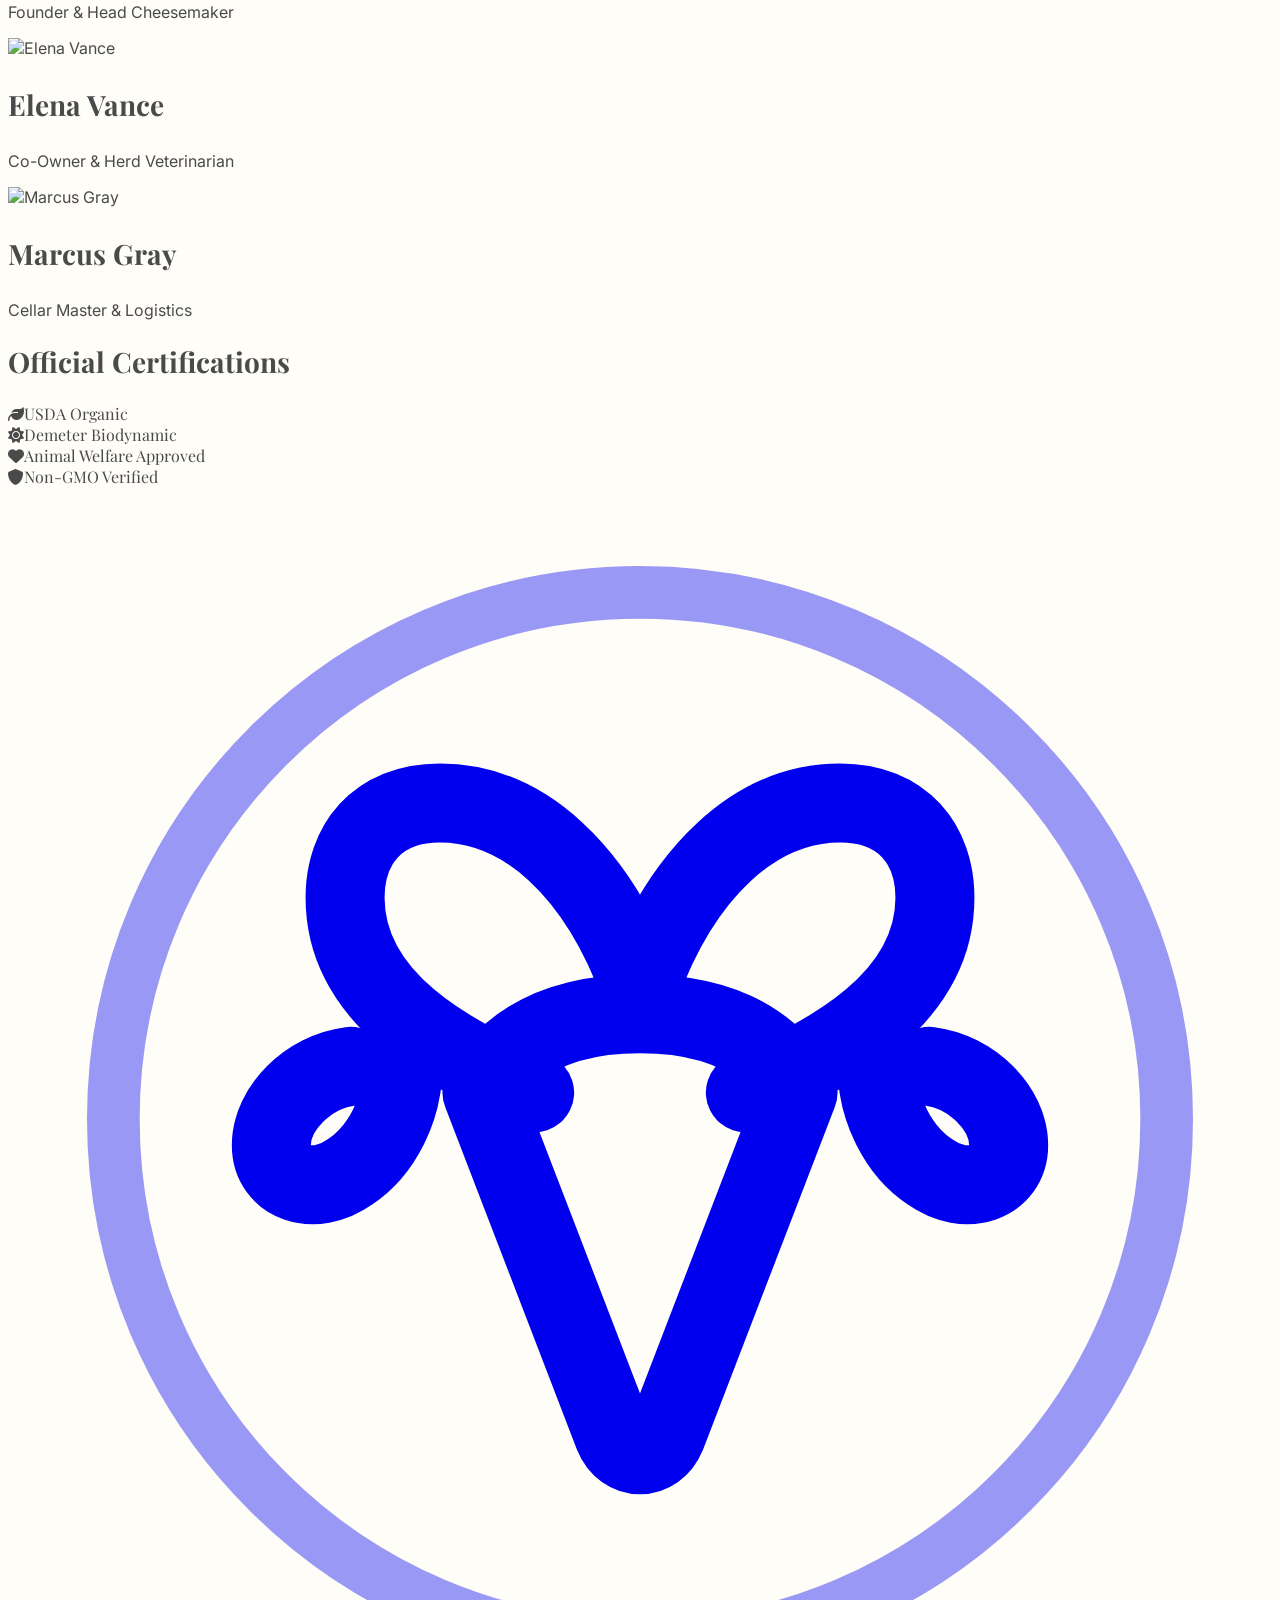
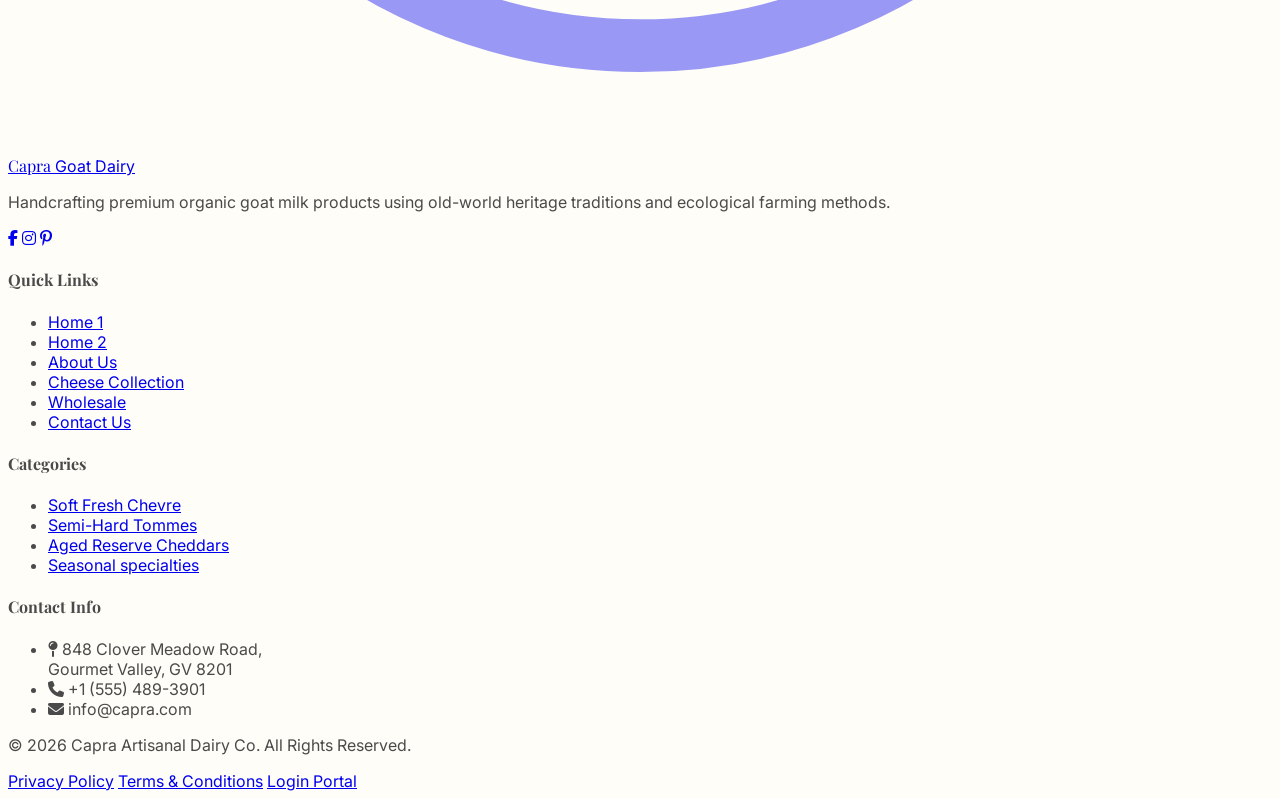
==== commit 652dac32: "login" ====
--- a/about.html
+++ b/about.html
@@ -46,7 +46,7 @@
 </head>
 
 <body
-  class="bg-creamWhite text-bodyDark dark:bg-[#111612] dark:text-[#E2E8F0] min-h-screen flex flex-col relative overflow-x-hidden">
+  class="bg-creamWhite text-bodyDark dark:bg-[#111612] dark:text-[#E2E8F0] min-h-screen flex flex-col relative overflow-x-clip">
 
 
 
@@ -59,12 +59,19 @@
         <a href="index.html" class="flex items-center space-x-3 rtl:space-x-reverse group">
           <div
             class="w-12 h-12 bg-forest dark:bg-sage rounded-xl flex items-center justify-center shadow-lg group-hover:scale-105 transition-transform duration-300">
-            <i class="fa-solid fa-cheese text-creamWhite dark:text-forest text-2xl"></i>
+            <svg class="w-7 h-7 text-creamWhite dark:text-forest" viewBox="0 0 24 24" fill="none" stroke="currentColor" stroke-width="1.5" stroke-linecap="round" stroke-linejoin="round" xmlns="http://www.w3.org/2000/svg">
+              <path d="M12 22C17.5228 22 22 17.5228 22 12C22 6.47715 17.5228 2 12 2C6.47715 2 2 6.47715 2 12C2 17.5228 6.47715 22 12 22Z" stroke-width="1" opacity="0.4" />
+              <path d="M12 9.5c-.8-2.2-2.2-3.5-3.8-3.5c-1.2 0-1.8.8-1.8 1.8c0 2.2 2.6 3.2 3.6 3.7" />
+              <path d="M12 9.5c.8-2.2 2.2-3.5 3.8-3.5c1.2 0 1.8.8 1.8 1.8c0 2.2-2.6 3.2-3.6 3.7" />
+              <path d="M9 11.5c0 0 .5-1.5 3-1.5s3 1.5 3 1.5l-2.5 6.5c-.2.5-.8.5-1 0L9 11.5z" />
+              <path d="M6.5 11c-.8.1-1.5.8-1.5 1.5s.8 1 1.5.5c.6-.4 1-1.2 1-2" />
+              <path d="M17.5 11c.8.1 1.5.8 1.5 1.5s-.8 1-1.5.5c-.6-.4-1-1.2-1-2" />
+            </svg>
           </div>
           <div class="flex flex-col">
             <span
               class="font-playfair font-bold text-2xl text-headingDark dark:text-creamWhite leading-tight tracking-wide">Capra</span>
-            <span class="text-[10px] tracking-widest uppercase font-inter text-sage dark:text-cheese font-semibold">Goat
+            <span class="text-[10px] tracking-widest uppercase font-inter text-forest lg:text-sage dark:text-cheese font-semibold">Goat
               Dairy</span>
           </div>
         </a>
@@ -124,11 +131,11 @@
 
     <!-- Mobile Slide-out Menu -->
     <div id="mobile-menu"
-      class="hidden lg:hidden bg-white dark:bg-[#111612] border-t border-sage/10 px-4 py-6 space-y-4 shadow-xl transition-all duration-300 font-inter">
+      class="absolute top-full left-0 w-full hidden lg:hidden bg-white dark:bg-[#111612] border-t border-sage/10 px-4 py-6 space-y-4 shadow-xl transition-all duration-300 font-inter">
       <nav class="flex flex-col space-y-3 font-medium">
         <a href="index.html" class="text-bodyDark dark:text-gray-300 py-2 border-b border-sage/5">Home 1</a>
         <a href="home2.html" class="text-bodyDark dark:text-gray-300 py-2 border-b border-sage/5">Home 2</a>
-        <a href="about.html" class="text-forest dark:text-sage font-bold py-2 border-b border-sage/5">About</a>
+        <a href="about.html" class="text-forest dark:text-cheese font-bold py-2 border-b border-sage/5">About</a>
         <a href="collection.html" class="text-bodyDark dark:text-gray-300 py-2 border-b border-sage/5">Cheese
           Collection</a>
         <a href="wholesale.html" class="text-bodyDark dark:text-gray-300 py-2 border-b border-sage/5">Wholesale</a>
@@ -194,16 +201,16 @@
         <!-- Middle Content -->
         <div data-aos="fade-up" class="text-center lg:text-left">
           <span
-            class="text-sage dark:text-cheese font-semibold text-sm uppercase tracking-widest font-inter">Generational
+            class="text-forest lg:text-sage dark:text-cheese font-semibold text-sm uppercase tracking-widest font-inter">Generational
             Integrity</span>
           <h2 class="font-playfair font-bold text-3xl md:text-4xl text-headingDark dark:text-creamWhite mt-3 mb-6">The
             Legacy of Clover Meadow</h2>
-          <p class="text-mutedDark dark:text-gray-300 text-sm md:text-base mb-6 leading-relaxed">
+          <p class="text-bodyDark lg:text-mutedDark dark:text-gray-300 text-sm md:text-base mb-6 leading-relaxed">
             In 1994, the Vance family settled in the lush green foothills of Gourmet Valley with twelve Alpine goats and
             a dream to restore organic micro-dairy practices. While industrial farming pushed for hyper-automation, we
             chose the slow, hand-pressed methods of traditional cheese artisans.
           </p>
-          <p class="text-mutedDark dark:text-gray-300 text-sm md:text-base leading-relaxed">
+          <p class="text-bodyDark lg:text-mutedDark dark:text-gray-300 text-sm md:text-base leading-relaxed">
             Today, Capra spans over 200 acres of biodynamic pasture. We still know our goats by name, hand-ladle our
             curds daily, and age our wheels in custom limestone caves that mimic the natural microclimates of French
             cheese cellars.
@@ -235,26 +242,26 @@
 
         <!-- Middle Content -->
         <div data-aos="fade-up" class="text-center lg:text-left">
-          <span class="text-sage dark:text-cheese font-semibold text-sm uppercase tracking-widest font-inter">Ethical
+          <span class="text-forest lg:text-sage dark:text-cheese font-semibold text-sm uppercase tracking-widest font-inter">Ethical
             Stewardship</span>
           <h2 class="font-playfair font-bold text-3xl md:text-4xl text-headingDark dark:text-creamWhite mt-3 mb-6">Our
             Production & Welfare Philosophy</h2>
-          <p class="text-mutedDark dark:text-gray-300 text-sm md:text-base mb-6 leading-relaxed">
+          <p class="text-bodyDark lg:text-mutedDark dark:text-gray-300 text-sm md:text-base mb-6 leading-relaxed">
             We believe that milk quality is a direct reflection of an animal’s quality of life. Our goats pasture freely
             on native grasses, chicory, and clover. They sleep in deep-straw bedding and enjoy clean, fresh mountain
             well water.
           </p>
-          <div class="space-y-3 text-left w-full flex flex-col items-center lg:items-start">
+          <div class="space-y-3 text-left w-fit mx-auto lg:mx-0 flex flex-col items-start">
             <div class="flex items-center space-x-3 rtl:space-x-reverse">
-              <i class="fa-solid fa-circle-check text-sage text-lg shrink-0"></i>
+              <i class="fa-solid fa-circle-check text-forest lg:text-sage text-lg shrink-0"></i>
               <span class="font-inter text-sm dark:text-gray-300">100% Free-Range Pasture Access</span>
             </div>
             <div class="flex items-center space-x-3 rtl:space-x-reverse">
-              <i class="fa-solid fa-circle-check text-sage text-lg shrink-0"></i>
+              <i class="fa-solid fa-circle-check text-forest lg:text-sage text-lg shrink-0"></i>
               <span class="font-inter text-sm dark:text-gray-300">Strictly Non-GMO Organic Feed</span>
             </div>
             <div class="flex items-center space-x-3 rtl:space-x-reverse">
-              <i class="fa-solid fa-circle-check text-sage text-lg shrink-0"></i>
+              <i class="fa-solid fa-circle-check text-forest lg:text-sage text-lg shrink-0"></i>
               <span class="font-inter text-sm dark:text-gray-300">No Antibiotics or Hormones</span>
             </div>
           </div>
@@ -275,7 +282,7 @@
   <section class="py-12 md:py-16 bg-white dark:bg-[#111612]">
     <div class="max-w-7xl mx-auto px-4 sm:px-6 lg:px-8">
       <div class="text-center max-w-3xl mx-auto mb-10 md:mb-12" data-aos="fade-up">
-        <span class="text-sage dark:text-cheese font-semibold text-sm uppercase tracking-widest font-inter">The
+        <span class="text-forest lg:text-sage dark:text-cheese font-semibold text-sm uppercase tracking-widest font-inter">The
           Journey</span>
         <h2 class="font-playfair font-bold text-3xl md:text-5xl text-headingDark dark:text-creamWhite mt-3">Timeline of
           Growth</h2>
@@ -287,10 +294,10 @@
           <div
             class="absolute -left-[41px] w-6 h-6 rounded-full bg-forest dark:bg-sage border-4 border-creamWhite dark:border-[#111612]">
           </div>
-          <span class="text-xs font-bold text-honey uppercase tracking-wider block font-inter">1994</span>
+          <span class="text-xs font-bold text-brown lg:text-honey uppercase tracking-wider block font-inter">1994</span>
           <h3 class="font-playfair font-bold text-xl text-headingDark dark:text-creamWhite mt-1 mb-2">The Founding Herd
           </h3>
-          <p class="text-sm text-mutedDark dark:text-gray-400">
+          <p class="text-sm text-bodyDark lg:text-mutedDark dark:text-gray-400">
             Julian Vance imports 12 elite Alpine goats to Gourmet Valley, beginning small-batch farmstead cheese
             testing.
           </p>
@@ -301,10 +308,10 @@
           <div
             class="absolute -left-[41px] w-6 h-6 rounded-full bg-forest dark:bg-sage border-4 border-creamWhite dark:border-[#111612]">
           </div>
-          <span class="text-xs font-bold text-honey uppercase tracking-wider block font-inter">2005</span>
+          <span class="text-xs font-bold text-brown lg:text-honey uppercase tracking-wider block font-inter">2005</span>
           <h3 class="font-playfair font-bold text-xl text-headingDark dark:text-creamWhite mt-1 mb-2">First National
             Gold Medal</h3>
-          <p class="text-sm text-mutedDark dark:text-gray-400">
+          <p class="text-sm text-bodyDark lg:text-mutedDark dark:text-gray-400">
             Our Herb Chèvre wins first prize at the American Cheese Society competition, launching our brand into
             gourmet grocery circles.
           </p>
@@ -315,10 +322,10 @@
           <div
             class="absolute -left-[41px] w-6 h-6 rounded-full bg-forest dark:bg-sage border-4 border-creamWhite dark:border-[#111612]">
           </div>
-          <span class="text-xs font-bold text-honey uppercase tracking-wider block font-inter">2016</span>
+          <span class="text-xs font-bold text-brown lg:text-honey uppercase tracking-wider block font-inter">2016</span>
           <h3 class="font-playfair font-bold text-xl text-headingDark dark:text-creamWhite mt-1 mb-2">Clean Energy
             Transition</h3>
-          <p class="text-sm text-mutedDark dark:text-gray-400">
+          <p class="text-sm text-bodyDark lg:text-mutedDark dark:text-gray-400">
             We install 120kW solar systems and transition the entire milking barn to localized wind and green grid
             systems.
           </p>
@@ -329,10 +336,10 @@
           <div
             class="absolute -left-[41px] w-6 h-6 rounded-full bg-forest dark:bg-sage border-4 border-creamWhite dark:border-[#111612]">
           </div>
-          <span class="text-xs font-bold text-honey uppercase tracking-wider block font-inter">2026</span>
+          <span class="text-xs font-bold text-brown lg:text-honey uppercase tracking-wider block font-inter">2026</span>
           <h3 class="font-playfair font-bold text-xl text-headingDark dark:text-creamWhite mt-1 mb-2">Regenerative Dairy
             Leader</h3>
-          <p class="text-sm text-mutedDark dark:text-gray-400">
+          <p class="text-sm text-bodyDark lg:text-mutedDark dark:text-gray-400">
             Celebrating 30+ years of high-welfare dairy farming, servicing over 120 wholesale distribution partners
             nationwide.
           </p>
@@ -345,7 +352,7 @@
   <section class="py-12 md:py-16 bg-softBeige dark:bg-[#131915]">
     <div class="max-w-7xl mx-auto px-4 sm:px-6 lg:px-8">
       <div class="text-center max-w-3xl mx-auto mb-10" data-aos="fade-up">
-        <span class="text-sage dark:text-cheese font-semibold text-sm uppercase tracking-widest font-inter">Dedicated
+        <span class="text-forest lg:text-sage dark:text-cheese font-semibold text-sm uppercase tracking-widest font-inter">Dedicated
           Artisans</span>
         <h2 class="font-playfair font-bold text-3xl md:text-5xl text-headingDark dark:text-creamWhite mt-3">Meet the
           Team</h2>
@@ -361,7 +368,7 @@
               alt="Julian Vance" class="w-full h-full object-cover">
           </div>
           <h3 class="font-playfair font-bold text-xl text-headingDark dark:text-creamWhite">Julian Vance</h3>
-          <p class="text-xs text-sage dark:text-cheese uppercase tracking-wider font-semibold mt-1">Founder & Head
+          <p class="text-xs text-forest lg:text-sage dark:text-cheese uppercase tracking-wider font-semibold mt-1">Founder & Head
             Cheesemaker</p>
         </div>
 
@@ -374,7 +381,7 @@
               alt="Elena Vance" class="w-full h-full object-cover">
           </div>
           <h3 class="font-playfair font-bold text-xl text-headingDark dark:text-creamWhite">Elena Vance</h3>
-          <p class="text-xs text-sage dark:text-cheese uppercase tracking-wider font-semibold mt-1">Co-Owner & Herd
+          <p class="text-xs text-forest lg:text-sage dark:text-cheese uppercase tracking-wider font-semibold mt-1">Co-Owner & Herd
             Veterinarian</p>
         </div>
 
@@ -387,7 +394,7 @@
               alt="Marcus Gray" class="w-full h-full object-cover">
           </div>
           <h3 class="font-playfair font-bold text-xl text-headingDark dark:text-creamWhite">Marcus Gray</h3>
-          <p class="text-xs text-sage dark:text-cheese uppercase tracking-wider font-semibold mt-1">Cellar Master &
+          <p class="text-xs text-forest lg:text-sage dark:text-cheese uppercase tracking-wider font-semibold mt-1">Cellar Master &
             Logistics</p>
         </div>
       </div>
@@ -399,11 +406,11 @@
     <div class="max-w-7xl mx-auto px-4 sm:px-6 lg:px-8">
       <h2 class="text-center font-playfair font-bold text-2xl md:text-3xl text-headingDark dark:text-creamWhite mb-8">
         Official Certifications</h2>
-      <div class="grid grid-cols-2 md:grid-cols-4 gap-8 justify-items-center items-center opacity-65 dark:opacity-85">
+      <div class="grid grid-cols-2 md:grid-cols-4 gap-8 justify-items-center items-center opacity-100 lg:opacity-65 dark:opacity-100 lg:dark:opacity-85">
         <div class="text-center font-bold text-lg font-playfair text-forest dark:text-sage"><i
-            class="fa-solid fa-leaf text-2xl mr-2 text-sage"></i>USDA Organic</div>
+            class="fa-solid fa-leaf text-2xl mr-2 text-forest lg:text-sage"></i>USDA Organic</div>
         <div class="text-center font-bold text-lg font-playfair text-forest dark:text-sage"><i
-            class="fa-solid fa-sun text-2xl mr-2 text-honey"></i>Demeter Biodynamic</div>
+            class="fa-solid fa-sun text-2xl mr-2 text-brown lg:text-honey"></i>Demeter Biodynamic</div>
         <div class="text-center font-bold text-lg font-playfair text-forest dark:text-sage"><i
             class="fa-solid fa-heart text-2xl mr-2 text-orange"></i>Animal Welfare Approved</div>
         <div class="text-center font-bold text-lg font-playfair text-forest dark:text-sage"><i
@@ -423,7 +430,14 @@
           <a href="index.html" class="flex items-center space-x-3 rtl:space-x-reverse group mb-6">
             <div
               class="w-12 h-12 bg-forest dark:bg-sage rounded-xl flex items-center justify-center shadow-lg group-hover:scale-105 transition-transform duration-300">
-              <i class="fa-solid fa-cheese text-creamWhite dark:text-forest text-2xl"></i>
+              <svg class="w-7 h-7 text-creamWhite dark:text-forest" viewBox="0 0 24 24" fill="none" stroke="currentColor" stroke-width="1.5" stroke-linecap="round" stroke-linejoin="round" xmlns="http://www.w3.org/2000/svg">
+                <path d="M12 22C17.5228 22 22 17.5228 22 12C22 6.47715 17.5228 2 12 2C6.47715 2 2 6.47715 2 12C2 17.5228 6.47715 22 12 22Z" stroke-width="1" opacity="0.4" />
+                <path d="M12 9.5c-.8-2.2-2.2-3.5-3.8-3.5c-1.2 0-1.8.8-1.8 1.8c0 2.2 2.6 3.2 3.6 3.7" />
+                <path d="M12 9.5c.8-2.2 2.2-3.5 3.8-3.5c1.2 0 1.8.8 1.8 1.8c0 2.2-2.6 3.2-3.6 3.7" />
+                <path d="M9 11.5c0 0 .5-1.5 3-1.5s3 1.5 3 1.5l-2.5 6.5c-.2.5-.8.5-1 0L9 11.5z" />
+                <path d="M6.5 11c-.8.1-1.5.8-1.5 1.5s.8 1 1.5.5c.6-.4 1-1.2 1-2" />
+                <path d="M17.5 11c.8.1 1.5.8 1.5 1.5s-.8 1-1.5.5c-.6-.4-1-1.2-1-2" />
+              </svg>
             </div>
             <div class="flex flex-col">
               <span
--- a/css/custom.css
+++ b/css/custom.css
@@ -10,11 +10,11 @@
   background-color: #FFFDF7;
   color: #4A4A4A;
   transition: background-color 0.3s ease, color 0.3s ease;
-  overflow-x: hidden;
+  overflow-x: clip;
 }
 
 html {
-  overflow-x: hidden;
+  overflow-x: clip;
 }
 
 /* Headings font */
@@ -47,6 +47,12 @@
   left: 30px;
 }
 
+@media (max-width: 1023px) {
+  #back-to-top {
+    display: none !important;
+  }
+}
+
 /* Floating Shapes */
 .floating-shape {
   position: absolute;
@@ -168,3 +174,48 @@
   list-style: none;
 }
 
+/* Reduce heading font sizes globally for better readability and balance */
+h1 {
+  font-size: 2.25rem !important;
+}
+h2 {
+  font-size: 1.75rem !important;
+}
+h3 {
+  font-size: 1.5rem !important;
+}
+
+/* Override Tailwind size classes used on headings for finer tuning */
+.text-3xl { font-size: 1.625rem !important; }
+.text-4xl { font-size: 2rem !important; }
+.text-5xl { font-size: 2.5rem !important; }
+.text-6xl { font-size: 3rem !important; }
+.text-7xl { font-size: 3.75rem !important; }
+.text-8xl { font-size: 4.75rem !important; }
+.text-9xl { font-size: 6rem !important; }
+
+@media (min-width: 768px) {
+  h1 { font-size: 3.5rem !important; }
+  h2 { font-size: 2.5rem !important; }
+  h3 { font-size: 1.75rem !important; }
+
+  .md\:text-3xl { font-size: 1.75rem !important; }
+  .md\:text-4xl { font-size: 2.25rem !important; }
+  .md\:text-5xl { font-size: 2.75rem !important; }
+  .md\:text-6xl { font-size: 3.5rem !important; }
+  .md\:text-7xl { font-size: 4.25rem !important; }
+  .md\:text-8xl { font-size: 5.25rem !important; }
+  .md\:text-9xl { font-size: 6.5rem !important; }
+}
+
+@media (min-width: 1024px) {
+  .lg\:text-3xl { font-size: 1.75rem !important; }
+  .lg\:text-4xl { font-size: 2.25rem !important; }
+  .lg\:text-5xl { font-size: 2.75rem !important; }
+  .lg\:text-6xl { font-size: 3.5rem !important; }
+  .lg\:text-7xl { font-size: 4.25rem !important; }
+  .lg\:text-8xl { font-size: 5.25rem !important; }
+  .lg\:text-9xl { font-size: 6.5rem !important; }
+}
+
+
